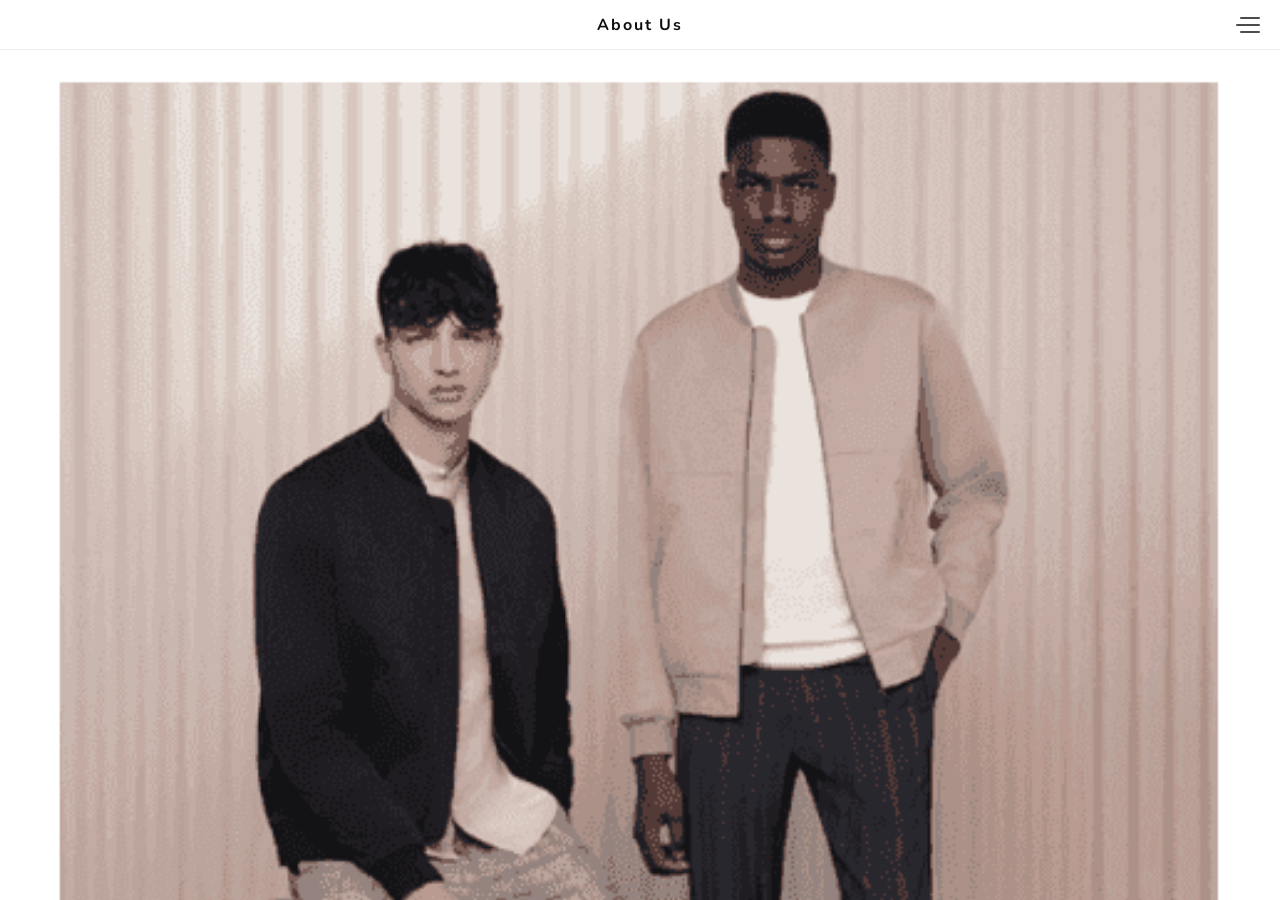
==== about.html @ 49ee3862 "main" ====
<!DOCTYPE html>
<html lang="zh">
<head>
<meta charset="UTF-8">
<meta name="viewport" content="width=device-width, initial-scale=1, user-scalable=0">
<title>ztwinten test web</title>
<!-- Google font file. If you want you can change. -->
<link href="https://fonts.googleapis.com/css?family=Nunito:400,600,700,900" rel="stylesheet">
<!-- Fontawesome font file css -->
<link rel="stylesheet" href="https://s2.pstatp.com/cdn/expire-1-M/font-awesome/4.7.0/css/font-awesome.min.css">
<!-- Template global css file. Requared all pages -->
<link rel="stylesheet" type="text/css" href="css/global.style.css">
</head>
<body>
<div class="wrapper">
  <div class="nav-menu">
    <nav class="menu"><!-- Template logo start -->
      <div class="nav-header"><a href="index.html"><img class="image-round" alt="" src="img/avatar.png"><span>john doe</span><span>johndoe@example.com</span></a></div>
      <!-- Template logo end --><!-- Menu navigation start -->
      <div class="nav-container">
        <ul class="main-menu">
          <li class=""><a href="index.html"><img src="img/icons/side/i1.png" alt="">Home</a></li>
          <li><a href="about.html"><img src="img/icons/side/i2.png" alt="">About Us</a></li>
          <li><a href="notifications.html"><img src="img/icons/side/i3.png" alt="">Notifications</a></li>
          <li><a href="#"><img src="img/icons/side/i4.png" alt="">Shop <span class="fa fa-angle-down"></span></a>
            <ul>
              <li><a href="product-list.html" data-loader="show">Product List</a></li>
              <li><a href="product-detail.html" data-loader="show">Product Detail</a></li>
              <li><a href="product-basket.html" data-loader="show">Basket</a></li>
            </ul>
          </li>
          <li><a href="javascript:void(0);"><img src="img/icons/side/i5.png" alt="">Login/Register <span class="fa fa-angle-down"></span></a>
            <ul>
              <li><a href="login.html" data-loader="show">Login</a></li>
              <li><a href="signup.html" data-loader="show">Register</a></li>
              <li><a href="forgot-password.html" data-loader="show">Forgot Password</a></li>
            </ul>
          </li>
          <li><a href="#"><img src="img/icons/side/i6.png" alt="">Blog <span class="fa fa-angle-down"></span></a>
            <ul>
              <li><a href="post-list-1.html" data-loader="show">List 1</a></li>
              <li><a href="post-list-2.html" data-loader="show">List 2</a></li>
              <li><a href="post-detail.html" data-loader="show">Detail</a></li>
              <li><a href="post-author.html" data-loader="show">Author</a></li>
            </ul>
          </li>
          <li><a href="javascript:void(0);"><img src="img/icons/side/i7.png" alt="">Wizards <span class="fa fa-angle-down"></span></a>
            <ul>
              <li><a href="wizard-default.html" data-loader="show">Wizard Default</a></li>
              <li><a href="wizard-fullscreen.html" data-loader="show">Wizard Fullscreen</a></li>
            </ul>
          </li>
          <li><a href="forms.html" data-loader="show"><img src="img/icons/side/i8.png" alt="">Form Elements</a></li>
          <li><a href="#"><img src="img/icons/side/i9.png" alt="">Components <span class="fa fa-angle-down"></span></a>
            <ul>
              <li><a href="tab-bottom.html" data-loader="show">Tab(Bottom)</a></li>
              <li><a href="tab-top.html" data-loader="show">Tab(Top)</a></li>
              <li><a href="accordion.html" data-loader="show">Accordion</a></li>
              <li><a href="popup.html" data-loader="show">Popup Modal</a></li>
              <li><a href="checkbox-list.html" data-loader="show">Check List</a></li>
              <li><a href="link-list.html" data-loader="show">Link List</a></li>
              <li><a href="link-list-two-column.html" data-loader="show">Two Column Links</a></li>
            </ul>
          </li>
          <li><a href="#"><img src="img/icons/side/i10.png" alt="">Pages <span class="fa fa-angle-down"></span></a>
            <ul>
              <li><a href="profile.html" data-loader="show">User Profile</a></li>
              <li><a href="search-popup.html" data-loader="show">Search Popup</a></li>
              <li><a href="search-result.html" data-loader="show">Search Results</a></li>
              <li><a href="contact.html" data-loader="show">Contact</a></li>
              <li><a href="blank.html" data-loader="show">Blank Page</a></li>
            </ul>
          </li>
        </ul>
      </div>
      <!-- Menu navigation end --></nav>
  </div>
  <div class="wrapper-inline"><!-- Header area start -->
    <header><!-- extra class no-background --><a class="go-back-link" href="javascript:history.back();"><i class="fa fa-arrow-left"></i></a>
      <h1 class="page-title">About Us</h1>
      <div class="navi-menu-button"><em></em><em></em><em></em></div>
    </header>
    <!-- Header area end --><!-- Page content start -->
    <main>
      <section class="container">
        <div class="about-img text-center"><img src="img/assets/about.png" width="250" alt=""></div>
        <div class="panel text-center">
          <h3 class="title mb-15">Our Creative Story!</h3>
          Lorem Ipsum is simply dummy text of the printing and typesetting industry. Lorem Ipsum has been the industry's standard dummy text ever since the 1500s,when an unknown printer took a galley of type and scrambled it to make a type specimen book Lorem Ipsum has been . </div>
      </section>
      <section class="container">
        <div class="section-head text-center">
          <h4 class="title-main">Why Choose Us?</h4>
        </div>
        <div class="product-two-column">
          <div class="symptoms-item mb-15 mr-2 text-center"><img src="img/icons/f1.png" alt="" width="50" class="mt-15">
            <h4>free delivery</h4>
            <p>simply dummy text of the printing text</p>
          </div>
          <div class="symptoms-item mb-15 ml-2 text-center"><img src="img/icons/f2.png" alt="" width="50" class="mt-15">
            <h4>Money Guarantee</h4>
            <p>simply dummy text of the printing text</p>
          </div>
          <div class="symptoms-item mb-15 mr-2 text-center"><img src="img/icons/f3.png" alt="" width="50" class="mt-15">
            <h4>payment method</h4>
            <p>simply dummy text of the printing text</p>
          </div>
          <div class="symptoms-item mb-15 ml-2 text-center"><img src="img/icons/f4.png" alt="" width="50" class="mt-15">
            <h4>support 24/7 </h4>
            <p>simply dummy text of the printing text</p>
          </div>
        </div>
      </section>
      <footer>
        <div class="container">
          <ul>
            <li><a href="#"><i class="fa fa-facebook"></i></a></li>
            <li><a href="#"><i class="fa fa-twitter"></i></a></li>
            <li><a href="#"><i class="fa fa-google"></i></a></li>
            <li><a href="#"><i class="fa fa-instagram"></i></a></li>
          </ul>
          <p>Copyright &copy; 2021.Company name All rights reserved.<a target="_blank" href="https://sc.chinaz.com/moban/">&#x7F51;&#x9875;&#x6A21;&#x677F;</a></p>
        </div>
      </footer>
    </main>
    <!-- Page content end --></div>
</div>
<!--Page loader DOM Elements. Requared all pages-->
<div class="sweet-loader">
  <div class="box">
    <div class="circle1"></div>
    <div class="circle2"></div>
    <div class="circle3"></div>
  </div>
</div>
<!-- JQuery library file. requared all pages --> 
<script src="js/jquery.min.js"></script> 
<!-- Template global script file. requared all pages --> 
<script src="js/global.script.js"></script>
</body>
</html>
---- css/global.style.css ----
::-webkit-scrollbar-thumb{border-radius:10px;background-color:#ccc}::-webkit-scrollbar{width:12px;background-color:#F5F5F5}a{color:#13287e;text-decoration:none;font-weight:700;outline:0}a:hover{text-decoration:none!important}body *{box-sizing:border-box}input,button,select,textarea,label{font-family:Nunito;font-size:14px;color:#929292;line-height:1.4;font-weight:600}::-webkit-input-placeholder{color:#929292}::-moz-placeholder{color:#929292}:-ms-input-placeholder{color:#929292}:-moz-placeholder{color:#929292}body{margin:0;padding:0;background-color:#FFF;font-family:Nunito,sans-serif;font-size:14px;color:#0e0e0e;line-height:1.4;font-weight:400;box-sizing:border-box;-webkit-font-smoothing:antialiased}img{width:100%}.wrapper{position:fixed;left:0;top:0;bottom:0;right:0;background-position:center center;background-size:cover;background-repeat:no-repeat}.nav-menu{position:absolute;left:0;right:0;top:0;bottom:0;z-index:999;background-color:rgba(0,0,0,0.3);display:none}nav.menu.opened{left:0}nav.menu{position:absolute;left:-70%;top:0;bottom:0;width:70%;background-color:#fff;-webkit-transition:left 200ms cubic-bezier(0.000,0.655,0.000,1);-webkit-transition:left 200ms cubic-bezier(0.025,0.685,0.000,0.990);-moz-transition:left 200ms cubic-bezier(0.025,0.685,0.000,0.990);-o-transition:left 200ms cubic-bezier(0.025,0.685,0.000,0.990);transition:left 200ms cubic-bezier(0.025,0.685,0.000,0.990)}.image-round{border-radius:60px;width:100px;height:100px;border:3px solid #fff}nav.menu .nav-header span{display:block;color:#13287e;font-weight:normal}nav.menu .nav-header a{color:#2eb18d}nav.menu .nav-header{height:170px;text-align:center;padding:10px 0;background:url("../img/avatar-bg.jpg") no-repeat right top}nav .nav-container{position:absolute;left:0;right:0;bottom:0;top:170px;overflow:auto}nav.menu ul{list-style:none;padding:0;margin:0}nav.menu ul li{display:block;width:100%}nav.menu ul.main-menu>li.active{background-color:#f5f5f5}nav.menu ul.main-menu>li.active>ul{display:block}nav.menu ul.main-menu>li ul li.active{background-color:rgba(0,0,0,0.2)}nav.menu ul.main-menu>li>a{display:block;color:#4c4b4b;padding:12px 12px;font-weight:normal}nav.menu ul.main-menu>li.active i{color:#2eb18d!important}nav.menu ul.main-menu>li>a>i{display:inline-block;width:30px;font-size:18px;color:#777}nav.menu ul.main-menu>li>a>img{width:20px;margin-right:10px;display:inline-block;position:relative;top:5px}nav.menu ul.main-menu>li>a>span{display:inline-block;float:right;opacity:.5}nav.menu ul.main-menu>li ul{display:none}nav.menu ul.main-menu>li li a{display:block;color:#4c4b4b;padding:8px 20px 8px 48px;font-weight:400}.wrapper-inline{position:absolute;width:100%;bottom:0;top:0;background-color:#fff;overflow:auto}.wrapper.with-bg-image .wrapper-inline{background-color:rgba(255,255,255,0.9)}.banner-div{background:url(../img/banner.png) center no-repeat;background-size:cover;margin-top:70px;border-radius:15px}.banner-content{max-width:60%;padding:25px 15px}.banner-head{margin-top:0;font-size:16px;font-weight:700;color:#13287e}.c-btn{padding:8px 15px;background:#ff7854;color:#fff;text-align:center;display:inline-block;border-radius:5px}.section-head{display:flex;align-items:center;margin-top:30px;margin-bottom:15px}.section-head .title-main{margin:0;font-size:16px;color:#13287e;flex:8}.section-head .c-btn{flex:1}.col-3{width:31%;float:left}.col-3.center-item{margin:0 3%}.purpule-bg{background:#544df3}.blue-bg{background:#195bd5}.pink-bg{background:#ff505d!important}.orange-bg{background:#ffad3d}.creamy-bg{background:#fef5f3!important}.provide-item{padding:20px 10px;border-radius:10px}.col-2{width:48%;float:left}.has-border{border:2px solid #2eb18d!important}.provide-item img{max-width:45px;margin-bottom:10px}.rating-stars{padding-left:10px;font-size:12px}.rating-stars.v2{padding-left:0;padding-bottom:5px}.rating-stars .star{color:#ffaf00}.item-price{font-size:14px;color:#ff5c00;overflow:hidden;font-weight:600;display:inline-block;vertical-align:top}.provide-item h4{margin-bottom:0;margin-top:0}.covid-img{max-width:140px;margin-bottom:15px}.ref-card.c1{background:url(../img/ref1.png) center center no-repeat}.ref-card{padding:20px 15px;border-radius:10px;margin-bottom:10px;background-size:cover!important}.b-val{margin:0 0 5px;color:#fff;line-height:1;font-size:18px;font-weight:700}.g-text{color:#ede6e6!important}.ref-card .badge{background-color:rgba(255,255,255,0.2);padding:10px 15px}.text-center{text-align:center}.mt-30{margin-top:30px!important}.mb-15{margin-bottom:15px!important}.mb-10{margin-bottom:10px!important}.mt-0{margin-top:0!important}.mb-0{margin-bottom:0!important}.mr-2{margin-right:2%}.ml-2{margin-left:2%}.w-text{color:#fff!important}.symptoms-item{display:block;width:48%;padding:15px 10px;background:#fff;float:left;border:1px solid #ddd;border-radius:5px}.symptoms-item img{max-width:50px}.symptoms-item h4{margin:0;margin-top:10px}.symptoms-item p{margin-bottom:0;margin-top:5px}.fixed-bottom{position:fixed;bottom:0;width:100%}.notification-list{margin:70px 10px 30px;background:#fff;border:1px solid #eee;box-shadow:rgba(0,0,0,0.02) 0 0 9px 1px}.notification-list li{padding:7px 10px 10px;border-bottom:1px solid #eee;margin:6px 0}.coin-name{margin:0;font-weight:600}.notification-list li a{font-weight:600}.sky-bg{background:#e7eaf5}.list-unstyled{padding-left:0;list-style:none}.align-items-center{align-items:center!important}.justify-content-between{justify-content:space-between!important}.d-flex{display:flex!important}.ml-10{margin-left:10px}.notification-list .notice-icon{border-radius:50%;height:30px;width:30px;font-size:14px;line-height:31px;display:inline-block;text-align:center}.notification-list li:last-child{padding:10px;background:#00;margin:-6px 0 0;border-bottom:2px solid #00}.notification-list .notice-icon i{color:#fff}.away{background-color:#ffc107}.busy{background-color:#f05050}.available{background-color:#4caf50}header{position:fixed;z-index:998;top:0;left:0;right:0;background-color:#FFF;height:50px;border-bottom:solid 1px #EEE;padding:10px}header.no-background{background-color:transparent;border-bottom:0;color:#FFF;-webkit-transition:background-color .3s ease-in-out;-moz-transition:background-color .3s ease-in-out;-o-transition:background-color .3s ease-in-out;transition:background-color .3s ease-in-out}header.no-background a{color:#FFF}header.no-background .navi-menu-button em{background:#FFF}header.set-bg{background-color:#FFF;border-bottom:solid 1px #EEE;color:#464646;-webkit-box-shadow:0 1px 2px 0 rgba(0,0,0,0.1);-moz-box-shadow:0 1px 2px 0 rgba(0,0,0,0.1);box-shadow:0 1px 2px 0 rgba(0,0,0,0.1)}header.set-bg a{color:#464646}header.set-bg .navi-menu-button em{background:#464646}header .go-back-link{width:30px;height:30px;display:inline-block;line-height:30px;text-align:center;float:left;margin-left:-10px}header .page-title{font-size:16px;position:absolute;left:50px;right:50px;top:10px;margin:0;padding:0;height:30px;line-height:30px;text-align:center;letter-spacing:2px;overflow:hidden;text-overflow:ellipsis;-o-text-overflow:ellipsis;-ms-text-overflow:ellipsis;white-space:nowrap}header.with-search-icon .page-title{left:80px;right:50px}.navi-menu-button{width:30px;height:30px;float:right;position:relative;cursor:pointer}.navi-menu-button em{width:24px;height:2px;background-color:#4c4c4c;display:block;position:absolute;border-radius:30px;right:0;-webkit-transition:all 200ms cubic-bezier(0.250,0.250,0.750,0.750);-moz-transition:all 200ms cubic-bezier(0.250,0.250,0.750,0.750);-o-transition:all 200ms cubic-bezier(0.250,0.250,0.750,0.750);transition:all 200ms cubic-bezier(0.250,0.250,0.750,0.750)}.navi-menu-button em:nth-child(1){top:7px;width:20px}.navi-menu-button em:nth-child(2){top:14px}.navi-menu-button em:nth-child(3){top:21px;width:20px}.navi-menu-button.focused em:nth-child(1){-ms-transform:rotate(-45deg);-webkit-transform:rotate(-45deg);transform:rotate(-45deg);top:14px}.navi-menu-button.focused em:nth-child(2){width:0}.navi-menu-button.focused em:nth-child(3){-ms-transform:rotate(45deg);-webkit-transform:rotate(45deg);transform:rotate(45deg);top:14px}main{margin-top:60px}main.no-margin{margin-top:0}main.fix-top-menu{margin-top:50px}main.no-margin .container{padding:0}main.no-header .TurboWrapper{top:0}section.container{padding:0 10px}div.container{padding:0 10px}.form-row{display:block;width:100%;padding:5px 0;position:relative}.form-row.no-padding{padding:0}.form-row-group{border-radius:3px;background-color:#FFF;border:solid 1px #f2f2f2;-webkit-box-shadow:0 0 1px 0 rgba(0,0,0,0.2);-moz-box-shadow:0 0 1px 0 rgba(0,0,0,0.2);box-shadow:0 0 1px 0 rgba(0,0,0,0.2)}.form-row-group .form-row{padding:0 10px}.form-row-group.with-icons .form-row i{position:absolute;line-height:40px;width:24px;color:#ff7854}.form-row-group.with-icons .form-row .form-element{padding-left:24px}.form-element{display:block;width:100%;border:0;border-bottom:solid 1px #EEE;height:40px;outline:0;line-height:40px;background-color:#FFF}select.form-element{-webkit-appearance:none;background-color:white;background-image:url(../img/up-down.svg);background-position:right center;background-repeat:no-repeat;padding-right:1.5em;border-color:transparent;border-bottom:solid 1px #EEE}.error{color:#cc0c35}.error .form-element{border-color:#cc0c35!important;color:#cc0c35}textarea.form-element{resize:none;line-height:1.4;padding:10px 0;min-height:80px}select.form-element{padding:0;margin-left:-4px}.form-element:focus{border-color:#2eb18d}.button{padding:10px 20px;background-color:#FFF;border:0;border-radius:3px;text-align:center;font-weight:600;outline:0;-webkit-box-shadow:0 0 3px 0 rgba(0,0,0,0.2);-moz-box-shadow:0 0 3px 0 rgba(0,0,0,0.2);box-shadow:0 0 3px 0 rgba(0,0,0,0.2);cursor:pointer}.button.circle{border-radius:5px}.button.block{display:block;width:100%}.button:hover,.button:active,.button:focus{background-color:#f9f9f9}.button.darkblue{background-color:#2C6EBC;color:#FFF;border-color:transparent;-webkit-box-shadow:none;-moz-box-shadow:none;box-shadow:none}.button.orange{background-color:#ff7854;color:#FFF;border-color:transparent;-webkit-box-shadow:none;-moz-box-shadow:none;box-shadow:none}.button.blue{background-color:#3e7ab7;color:#FFF;border-color:transparent;-webkit-box-shadow:none;-moz-box-shadow:none;box-shadow:none}.button.yellow{background-color:#ebad4d;color:#FFF;border-color:transparent;-webkit-box-shadow:none;-moz-box-shadow:none;box-shadow:none}.button.red{background-color:#d3514b;color:#FFF;border-color:transparent;-webkit-box-shadow:none;-moz-box-shadow:none;box-shadow:none}.button.green{background-color:#65b95f;color:#FFF;border-color:transparent;-webkit-box-shadow:none;-moz-box-shadow:none;box-shadow:none}.sweet-check{height:30px;width:60px;cursor:pointer;border-radius:30px;border:solid 1px #eee;display:inline-block;position:relative;background-color:#FFF;-webkit-box-shadow:1px 1px 3px 0 rgba(0,0,0,0.1);-moz-box-shadow:1px 1px 3px 0 rgba(0,0,0,0.1);box-shadow:1px 1px 3px 0 rgba(0,0,0,0.1);-webkit-transition:background-color 200ms cubic-bezier(0.250,0.250,0.750,0.750);-moz-transition:background-color 200ms cubic-bezier(0.250,0.250,0.750,0.750);-o-transition:background-color 200ms cubic-bezier(0.250,0.250,0.750,0.750);transition:background-color 200ms cubic-bezier(0.250,0.250,0.750,0.750)}.sweet-check input{opacity:0;position:absolute}.sweet-check .outline{width:27px;height:27px;border-radius:50%;display:block;-webkit-box-shadow:1px 1px 3px 0 rgba(0,0,0,0.2);-moz-box-shadow:1px 1px 3px 0 rgba(0,0,0,0.2);box-shadow:1px 1px 3px 0 rgba(0,0,0,0.2);background-color:#FFF;position:absolute;left:0;-webkit-transition:left 200ms cubic-bezier(0.250,0.250,0.750,0.750);-moz-transition:left 200ms cubic-bezier(0.250,0.250,0.750,0.750);-o-transition:left 200ms cubic-bezier(0.250,0.250,0.750,0.750);transition:left 200ms cubic-bezier(0.250,0.250,0.750,0.750)}.sweet-check.checked{background-color:#60B2FE;border-color:#60B2FE}.sweet-check.checked .outline{left:30px}.expandable-item{background-color:#fff;border-radius:3px;margin-bottom:1px}.expandable-header{background-color:#FFF;padding:15px;position:relative;-webkit-box-shadow:1px 1px 3px 0 rgba(0,0,0,0.1);-moz-box-shadow:1px 1px 3px 0 rgba(0,0,0,0.1);box-shadow:1px 1px 3px 0 rgba(0,0,0,0.1);border-radius:3px;cursor:pointer}.expandable-header .list-icon{font-size:18px;display:inline-block;width:24px}.expandable-header .product-icon{max-width:50px;position:absolute;top:0;left:0}.expandable-header .product-icon img{max-width:50px}.expandable-header .list-title{font-size:16px;line-height:18px;padding-left:70px;margin:0;padding:0;display:inline-block}.expandable-header .list-item-extra{position:absolute;right:40px;top:17px;font-size:12px}.expandable-header .list-arrow{position:absolute;right:15px;top:15px;font-size:20px}.expandable-content{border:solid 1px transparent;border-top:0;border-bottom-right-radius:3px;border-bottom-left-radius:3px;overflow:hidden;max-height:0;-webkit-transition:max-height .2s linear;-moz-transition:max-height .2s linear;-o-transition:max-height .2s linear;transition:max-height .2s linear}.expandable-content .padding-content{padding:15px}.expandable-item.active .expandable-content{border-color:#EEE;max-height:200px}.expandable-item.active .list-arrow:before{content:"\f106"}.wizard{position:absolute;left:0;right:0;top:0;bottom:0}.wizard .wizard-item{position:relative}.wizard .wizard-content{position:absolute;left:20px;top:20px;right:20px;bottom:60px;overflow:hidden;text-align:center}.wizard .wizard-content img{max-width:250px}.wizard-page .TurboWrapper{position:absolute;top:50px;right:0;bottom:0;left:0}.wizard-page .slider-navigation{position:absolute;z-index:99;bottom:10px;left:20px;right:20px}.wizard-skip-link{position:absolute;z-index:99;bottom:10px;right:20px;height:33px;line-height:33px;font-weight:400;cursor:pointer;font-size:14px}.wizard-skip-link:hover{color:#069}.dotClass{background-color:#DDD;margin:5px 3px;width:20px;height:6px}.tab-item .fix-width .menu-item{display:block;float:left;text-align:center}.tab-item .tab-content .content-item{display:none}.tab-item .tab-content .active{display:block}.tab-item .tab-menu{background-color:#FFF;overflow:hidden;-webkit-box-shadow:1px 1px 3px 0 rgba(0,0,0,0.1);-moz-box-shadow:1px 1px 3px 0 rgba(0,0,0,0.1);box-shadow:1px 1px 3px 0 rgba(0,0,0,0.1);z-index:99}.tab-item .menu-item{line-height:40px}.tab-item .menu-item.active{border-bottom:solid 2px #2eb18d;color:#2eb18d}.tab-item .tab-content{padding:10px}.tab-item.fixed-bottom .tab-menu{position:fixed;bottom:0;left:0;right:0;-webkit-box-shadow:0 -1px 3px 0 rgba(0,0,0,0.2);-moz-box-shadow:0 -1px 3px 0 rgba(0,0,0,0.2);box-shadow:0 -1px 3px 0 rgba(0,0,0,0.2)}.tab-item.fixed-bottom .menu-item.active{border-bottom:0;border-top:solid 2px #2eb18d;background-color:rgba(0,0,0,0.05)}.tab-item.fixed-bottom .tab-menu.only-icons .menu-item{font-size:18px}.tab-item.fixed-bottom .tab-content{padding-bottom:50px}.popup-overlay{position:fixed;z-index:900;left:0;right:0;top:0;bottom:0;background-color:rgba(0,0,0,0.4);overflow:auto;padding:20px;display:none;cursor:pointer}.popup-overlay.no-overlay{background-color:transparent}.popup-overlay .popup-container{overflow:hidden;background-color:#FFF;border-radius:5px;-webkit-box-shadow:0 0 10px 0 rgba(0,0,0,0.2);-moz-box-shadow:0 0 10px 0 rgba(0,0,0,0.2);box-shadow:0 0 10px 0 rgba(0,0,0,0.2)}.popup-overlay .popup-header{border-bottom:solid 1px #EEE;background-color:#f4f4f4;padding:10px;position:relative}.popup-overlay .popup-title{margin:0;padding:0;padding-right:40px}.popup-overlay .popup-close{display:block;width:24px;height:24px;position:absolute;right:10px;top:10px;text-align:center;line-height:24px;cursor:pointer}.popup-overlay .popup-content{padding:10px;min-height:50px}.popup-overlay .popup-footer{border-top:solid 1px #EEE;padding:10px;text-align:right}.list-box{width:100%}.list-box .list-item{padding:15px;background-color:#FFF;display:block;-webkit-box-shadow:0 0 3px 0 rgba(0,0,0,0.2);-moz-box-shadow:0 0 3px 0 rgba(0,0,0,0.2);box-shadow:0 0 3px 0 rgba(0,0,0,0.2);overflow:hidden}.list-box .list-item .sweet-check{float:right}.list-box a.list-item:hover,.list-box a.list-item:focus{background-color:#f5f6f8!important}.list-box a.list-item:hover i,.list-box a.list-item:focus i{color:#585858!important}.list-box .list-item i{font-size:20px;display:inline-block;line-height:28px;color:#797979;float:left;width:36px}.list-box .list-item .list-item-title{font-weight:700;display:inline-block;line-height:28px;float:left;font-size:16px}.list-box .list-item .seperate{display:inline-block;float:left;width:1px;height:30px;background-color:#EEE;margin-right:10px}.list-box.half-box{width:50%;float:left}.list-box.half-box .list-item{padding:20px;text-align:center;margin-bottom:10px}.list-box.half-box:nth-child(odd) .list-item{margin-right:5px}.list-box.half-box:nth-child(even) .list-item{margin-left:5px}.list-box.half-box .list-item i{font-size:36px;float:none}.list-box.half-box .list-item .list-item-title{display:block;width:100%;font-weight:700;font-size:14px}.search-button{width:30px;height:30px;text-align:center;line-height:30px;cursor:pointer;font-size:16px;display:inline-block;float:left}.clear{clear:both}.search-form{position:fixed;left:0;right:0;top:0;bottom:0;z-index:1000;background-color:rgba(255,255,255,0.9);overflow:auto;display:none}.search-form .search-input{margin:70px 20px 40px 20px;position:relative}.search-form .form-element{border:solid 1px #EEE;padding:0 10px;border-radius:3px;-webkit-box-shadow:1px 1px 3px 0 rgba(0,0,0,0.1);-moz-box-shadow:1px 1px 3px 0 rgba(0,0,0,0.1);box-shadow:1px 1px 3px 0 rgba(0,0,0,0.1);border-bottom-width:2px}.search-form .form-element:focus{border-bottom-color:#ff7854}.search-form .search-input-btn{position:absolute;width:37px;height:37px;right:1px;top:1px;background-color:#FFF;border:0;line-height:37px;text-align:center}.search-form .search-input-btn:hover,.search-form .search-input-btn:focus{color:#ff7854}.search-form .recent-search,.search-form .popular-search{padding:0 20px;margin-bottom:20px}.search-form .search-tag{display:inline-block;padding:4px 12px;background-color:#FFF;border:solid 1px #DDD;font-weight:400;border-radius:15px;margin:0 5px 5px 0}.search-form .search-tag:hover,.search-form .search-tag:focus{border-color:#2eb18d;color:#2eb18d}.search-form .search-group-title{margin:0;padding:0;margin-bottom:6px}.search-form .close-search-form{position:absolute;right:20px;top:20px;display:block;width:30px;height:30px;text-align:center;line-height:30px;border:solid 1px #ccc;border-radius:3px;cursor:pointer}.search-form .close-search-form:focus,.search-form .close-search-form:hover{background-color:#ff7854;color:#FFF}.search-result-header{background-color:#FFF;margin:-10px -10px 10px -10px;-webkit-box-shadow:1px 1px 3px 0 rgba(0,0,0,0.1);-moz-box-shadow:1px 1px 3px 0 rgba(0,0,0,0.1);box-shadow:1px 1px 3px 0 rgba(0,0,0,0.1);position:relative}.search-result-header.fix-searchbar{position:fixed;top:60px;left:0;right:0;padding:0 10px;z-index:100}.search-result-header.fix-searchbar+.search-result-container{padding-top:30px}.search-result-header .form-element{padding:0 10px}.search-result-header.fix-searchbar .search-result-btn{right:10px}.search-result-header .search-result-btn{position:absolute;right:0;top:0;height:38px;width:38px;border:0;background-color:#FFF;overflow:hidden;outline:0;cursor:pointer}.search-result-header .search-result-btn:focus,.search-result-header .search-result-btn:hover{color:#2eb18d}.form-divider{display:block;width:100%;clear:both;height:10px;margin:10px 0}.form-mini-divider{display:block;width:100%;clear:both;height:1px;margin:5px 0}.form-label-divider{display:block;width:100%;clear:both;height:1px;background-color:#DDD;text-align:center;opacity:.5}.form-label-divider span{position:relative;top:-8px;font-weight:700;display:inline-block;background-color:#F5F6F8;padding:0 10px}.post-item{width:100%;border-radius:3px;background-color:#FFF;min-height:100px;-webkit-box-shadow:1px 1px 3px 0 rgba(0,0,0,0.1);-moz-box-shadow:1px 1px 3px 0 rgba(0,0,0,0.1);box-shadow:1px 1px 3px 0 rgba(0,0,0,0.1)}.post-item .post-asset{border-top-left-radius:3px;border-top-right-radius:3px;overflow:hidden}.post-item .post-asset.image img{display:block;width:100%}.post-item .post-asset.video{position:relative;padding-bottom:56.25%;padding-top:25px;height:0}.post-item .post-asset.video iframe{position:absolute;top:0;left:0;width:100%;height:100%}.post-item .post-header{padding:15px;border-bottom:solid 1px #EEE}.post-item .post-title{font-size:18px;padding:0;margin:0;margin-bottom:4px;color:#333}.post-item .post-title a{font-size:18px;color:#4c4c4c;line-height:18px}.post-item .post-header span{font-size:12px;margin-right:10px;opacity:.6}.post-item .post-footer{padding:10px 15px}.post-item .post-author{display:inline-block}.post-item .author-img{width:44px;height:44px;display:block;float:left;overflow:hidden;border-radius:50%;padding:3px;background:#FFF;border:solid 1px #2eb18d;margin-right:10px}.post-item .author-img img{width:36px;height:36px;border-radius:50%}.post-item .author-name{font-size:12px;font-weight:400;white-space:nowrap}.post-item .author-name b{white-space:nowrap;display:block;font-size:14px}.post-item .post-extra{display:inline-block;float:right}.post-item .post-extra div{display:inline-block;height:40px;width:40px;text-align:center;font-size:24px;cursor:pointer}.post-item .post-share{position:relative;line-height:40px}.post-item .post-share>i{cursor:pointer;display:block;width:40px;height:40px;line-height:40px}.post-item .post-share .social-links{position:absolute;z-index:10;top:0;width:auto;display:inline-block;white-space:nowrap;left:-130px;width:130px;border:solid 1px #EEE;border-radius:5px;background:#FFF;display:none;-webkit-box-shadow:1px 1px 3px 0 rgba(0,0,0,0.1);-moz-box-shadow:1px 1px 3px 0 rgba(0,0,0,0.1);box-shadow:1px 1px 3px 0 rgba(0,0,0,0.1)}.post-item .post-share .social-links a{font-size:18px;display:block;width:40px;height:40px;text-align:center;line-height:40px;position:relative;float:left}.post-item .post-share .social-links a.share-facebook{color:#2C6EBC}.post-item .post-share .social-links a.share-twitter{color:#1DA1F2}.post-item .post-share .social-links a.share-google-plus{color:#D24C41}.post-detail{background:#FFF;padding:10px;border-top:solid 1px #EEE}.post-detail p{margin:0;margin-bottom:10px}.post-detail h1,.post-detail h2,.post-detail h3,.post-detail h4,.post-detail h5 .post-detail h6{font-weight:900}.post-comments{margin-top:10px}.post-comments ul{padding:0;list-style:none;margin:0;padding:0}.post-comments ul li{display:block;width:100%}.post-comments>ul>li li{padding-left:20px}.post-comments ul li .comment-container{background-color:#FFF;padding:10px;margin:10px}.post-comments.no-padding{margin-top:0}.post-comments.no-padding ul li .comment-container{margin:0;margin-bottom:10px}.post-comments .comment-header{position:relative;border-bottom:solid 1px #EEE;overflow:hidden;padding-bottom:10px}.post-comments .user-image{display:block;width:38px;height:38px;border:solid 1px #2eb18d;border-radius:50%;float:left;padding:2px;margin-right:10px}.post-comments .user-image img{width:32px;height:32px;border-radius:50%}.post-comments .user-name{display:inline-block;float:left;line-height:38px;font-weight:700}.post-comments .comment-date{display:inline-block;position:absolute;right:10px;top:10px;font-size:12px;opacity:.6}.post-comments .comment-content{padding-top:10px;opacity:.7}.post-comments .comment-post-link{border-bottom:solid 1px #EEE;margin-bottom:10px;padding-bottom:10px}.post-comments .comment-post-link a{color:#2eb18d;font-weight:700}.news-list-item{-webkit-box-shadow:1px 1px 3px 0 rgba(0,0,0,0.1);-moz-box-shadow:1px 1px 3px 0 rgba(0,0,0,0.1);box-shadow:1px 1px 3px 0 rgba(0,0,0,0.1);background-color:#FFF;border:1px solid #eee;min-height:30px;border-radius:3px;position:relative}.news-list-item.v2{padding:10px;border-radius:10px}.news-list-item.no-image .list-content{padding-left:10px;height:auto}.news-list-item.no-image .list-title{height:auto}.news-list-item .list-image{width:100px;height:100px;position:absolute;border-top-left-radius:3px;border-bottom-left-radius:3px;overflow:hidden;float:left}.news-list-item .list-content{height:100px;position:relative;padding:10px 10px 10px 110px}.news-list-item .list-category{font-size:12px;display:inline-block;padding:3px 10px;color:#FFF;border-radius:10px;margin-bottom:6px}.news-list-item .list-title{margin:0;padding:0;font-size:14px;line-height:16px;margin-bottom:5px}.max-w-80{max-width:80%}.add-chart{position:absolute;top:50%;transform:translateY(-50%);right:20px;width:30px;height:30px;background:#ff7854;border-radius:50%;line-height:30px;text-align:center;color:#fff}.news-list-item.v2 .list-title{height:initial}.news-list-item .list-author,.news-list-item .list-time{font-size:12px;opacity:.6}.news-list-item.v2 .read-more{color:#2eb18d}.news-list-item.v2 .list-time{margin:5px 0}.news-list-item .list-author{font-weight:700}.profile-image{width:110px;height:110px;padding:5px;border-radius:50%;background-color:#FFF;display:inline-block;-webkit-box-shadow:0 0 5px 0 rgba(0,0,0,0.1);-moz-box-shadow:0 0 5px 0 rgba(0,0,0,0.1);box-shadow:0 0 5px 0 rgba(0,0,0,0.1);position:relative}.profile-image .avatar-img{border-radius:50%}.profile-image .update-btn{position:absolute;display:block;width:32px;height:32px;border-radius:50%;-webkit-box-shadow:0 0 3px 0 rgba(0,0,0,0.2);-moz-box-shadow:0 0 3px 0 rgba(0,0,0,0.2);box-shadow:0 0 3px 0 rgba(0,0,0,0.2);background-color:#fff;right:0;bottom:0;text-align:center;line-height:32px}.author-item .author-bg{width:100%;height:auto;background:url('../img/avatar-bg.jpg') right center;position:relative;background-size:cover;background-position-y:-50px}.author-item .author-bg-inline{width:100%;background-color:rgba(14,14,14,0.1);padding:60px 0 20px 0}.author-item .author-avatar{border-radius:50%;width:120px;height:120px;background-color:rgba(255,255,255,0.2);padding:10px;display:block;margin:0 auto}.author-item .author-avatar img{border-radius:50%;width:100%;height:100%}.author-item .author-name{display:block;text-align:center;color:#FFF;font-size:18px;font-weight:900;margin:0;padding:0;margin-top:20px}.author-item .author-desc{display:block;text-align:center;color:#333;margin:0;font-size:14px}.author-item .author-number{overflow:hidden;color:rgba(255,255,255,0.6);text-align:center;margin-top:40px}.author-item .author-number>div{width:33%;float:left}.author-item .author-number>div>span{display:block;font-size:18px;font-weight:400;color:#FFF}.album-item{background-color:#FFF;-webkit-box-shadow:1px 1px 3px 0 rgba(0,0,0,0.1);-moz-box-shadow:1px 1px 3px 0 rgba(0,0,0,0.1);box-shadow:1px 1px 3px 0 rgba(0,0,0,0.1);border-radius:3px;margin-bottom:10px;display:block}.album-item:focus,.album-item:hover{color:#35d9ac}.album-item:focus .album-image:before,.album-item:hover .album-image:before{content:'';position:absolute;left:0;right:0;top:0;bottom:0;background-color:rgba(0,0,0,0.4);z-index:9}.album-item .album-image{height:140px;width:100%;overflow:hidden;border-top-right-radius:3px;border-top-left-radius:3px;position:relative}.album-item .album-image img{position:absolute;top:-9999px;right:-9999px;bottom:-9999px;left:-9999px;margin:auto;min-width:100%;min-height:100%}.album-item .album-info{padding:10px;position:relative}.album-item .album-title{margin:0;padding:0}.album-item .image-count{font-size:12px;opacity:.6;float:right;position:absolute;right:10px;top:10px}.album-item.half-box .album-image{height:100px}.album-item.half-box{width:49%}.album-item.half-box:nth-child(odd){float:left}.album-item.half-box:nth-child(even){float:right}.album-item.half-box .image-count{position:relative;display:block;float:none;top:inherit;right:inherit}.gallery-item{display:block;position:relative;overflow:hidden;height:140px;border-radius:3px;cursor:pointer}.gallery-item.half-box{width:50%;float:left;margin-bottom:0}.gallery-item img{position:absolute;top:-9999px;right:-9999px;bottom:-9999px;left:-9999px;margin:auto;min-width:100%;min-height:100%}.gallery-item .image-name{position:absolute;width:100%;bottom:0;left:0;right:0;padding:10px;z-index:9;color:#FFF;background:rgba(135,135,135,0);background:-moz-linear-gradient(top,rgba(135,135,135,0) 0,rgba(51,51,51,1) 100%);background:-webkit-gradient(left top,left bottom,color-stop(0%,rgba(135,135,135,0)),color-stop(100%,rgba(51,51,51,1)));background:-webkit-linear-gradient(top,rgba(135,135,135,0) 0,rgba(51,51,51,1) 100%);background:-o-linear-gradient(top,rgba(135,135,135,0) 0,rgba(51,51,51,1) 100%);background:-ms-linear-gradient(top,rgba(135,135,135,0) 0,rgba(51,51,51,1) 100%);background:linear-gradient(to bottom,rgba(135,135,135,0) 0,rgba(51,51,51,1) 100%);filter:progid:DXImageTransform.Microsoft.gradient(startColorstr='#878787',endColorstr='#333333',GradientType=0)}.gallery-item .image-name b{position:absolute;display:block;bottom:10px;left:10px}.gallery-item .image-name i{position:absolute;font-size:18px;right:10px;bottom:10px}.gallery-item:hover .image-name,.gallery-item:focus .image-name{top:0;background:rgba(0,0,0,0.4)}.map_container{position:relative;left:0;right:0;top:-10px;width:100%;height:300px}.contact-info{background-color:#FFF;margin:0 10px 10px;padding:10px;-webkit-box-shadow:1px 1px 3px 0 rgba(0,0,0,0.1);-moz-box-shadow:1px 1px 3px 0 rgba(0,0,0,0.1);box-shadow:1px 1px 3px 0 rgba(0,0,0,0.1)}.contact-info .address-name{margin:6px 0;padding:0}.contact-info .contact-stars{opacity:.6}.contact-info .address{padding:0;margin:0}.contact-short-info{background-color:#FFF;padding:10px;margin:10px;-webkit-box-shadow:1px 1px 3px 0 rgba(0,0,0,0.1);-moz-box-shadow:1px 1px 3px 0 rgba(0,0,0,0.1);box-shadow:1px 1px 3px 0 rgba(0,0,0,0.1)}.contact-short-info .title{margin:0}.contact-address{background-color:#FFF;margin:10px;padding:10px;-webkit-box-shadow:1px 1px 3px 0 rgba(0,0,0,0.1);-moz-box-shadow:1px 1px 3px 0 rgba(0,0,0,0.1);box-shadow:1px 1px 3px 0 rgba(0,0,0,0.1)}.contact-address .contact-item{margin-bottom:6px}.contact-address .contact-item i{display:inline-block;width:20px}.product-two-column .product-item{display:block;width:50%;float:left}.product-two-column .product-item.v2{display:block;width:48%;background:#fff;float:left;border:1px solid #ddd}.product-item.v2>a{box-shadow:none}.product-item{display:block;width:100%;position:relative}.product-item>a{display:block;background-color:#FFF;-webkit-box-shadow:1px 1px 3px 0 rgba(0,0,0,0.1);-moz-box-shadow:1px 1px 3px 0 rgba(0,0,0,0.1);box-shadow:1px 1px 3px 0 rgba(0,0,0,0.1);margin-bottom:10px;border-radius:3px}.product-item .product-title{display:block;margin:0;padding:0;font-size:14px;padding:5px 10px;overflow:hidden;height:25px;text-overflow:ellipsis;-o-text-overflow:ellipsis;-ms-text-overflow:ellipsis;white-space:nowrap;color:#525252;font-weight:normal}.title-main{margin:10px 0;font-size:16px}.product-item .product-image{display:block;width:100%;border-top-left-radius:3px;border-top-right-radius:3px}.product-item .product-info{display:block;padding:0 10px 0 10px;font-weight:800;height:35px}.product-item .product-price{font-size:12px;line-height:30px}.product-item .add-to-chart{border:0;border-radius:3px;color:#FFF;font-size:12px;line-height:18px;float:right}.product-item .old-price{opacity:.7;margin-left:10px;text-decoration:line-through}.product-item .add-to-favorite{position:absolute;right:15px;top:10px;color:#2eb18d;font-size:20px;cursor:pointer}.product-viewer .view-item{padding:10px}.product-viewer .view-item img{display:block;margin:0 auto;max-width:100%;padding:10px;background-color:#FFF;-webkit-box-shadow:1px 1px 3px 0 rgba(0,0,0,0.1);-moz-box-shadow:1px 1px 3px 0 rgba(0,0,0,0.1);box-shadow:1px 1px 3px 0 rgba(0,0,0,0.1)}.product-view-title{text-align:center;margin:0}.product-view-price{margin:0;text-align:center}.product-view-price .old-price{opacity:.5;font-weight:400;text-decoration:line-through}.cart-btn{display:block;width:30px;height:30px;line-height:30px;text-align:center;background-color:#ececec;float:right;border:0;border-radius:25px;font-size:14px;margin-top:2px;color:#ff7854}.product-size{margin:10px auto;width:300px}.product-size li{list-style-type:none;float:left;margin:0 10px}.product-size li a{text-align:center;border-radius:50%;border:1px solid #2eb18d;float:left;width:50px;height:50px;line-height:50px;color:#2eb18d}.product-size li a:hover{border:1px solid #ccc}.product-size li.active a{background:#2eb18d;text-align:center;border-radius:50%;border:1px solid #2eb18d;float:left;width:50px;height:50px;line-height:50px;color:#fff!important}.panel{padding:10px;background-color:#FFF;-webkit-box-shadow:1px 1px 3px 0 rgba(0,0,0,0.1);-moz-box-shadow:1px 1px 3px 0 rgba(0,0,0,0.1);box-shadow:1px 1px 3px 0 rgba(0,0,0,0.1)}.panel .title{margin:0;padding:0}.bouble-link{position:fixed;z-index:777;display:block;width:46px;height:46px;border-radius:50%;bottom:30px;right:30px;line-height:46px;text-align:center;-webkit-box-shadow:2px 2px 15px 0 rgba(0,0,0,0.2);-moz-box-shadow:2px 2px 15px 0 rgba(0,0,0,0.2);box-shadow:2px 2px 15px 0 rgba(0,0,0,0.2);font-size:18px}.sweet-loader{position:fixed;left:0;right:0;top:0;bottom:0;z-index:1000000;background-color:rgba(255,255,255,0.9);display:none;opacity:0;-webkit-transition:opacity .3s ease-in-out;-moz-transition:opacity .3s ease-in-out;-o-transition:opacity .3s ease-in-out;transition:opacity .3s ease-in-out}.sweet-loader.show{display:block;opacity:1}.sweet-loader.show .box{width:70px;height:24px;text-align:center;position:absolute;top:50%;margin-top:-12px;left:50%;margin-left:-35px}.sweet-loader.show .box>div{width:18px;height:18px;background-color:#2eb18d;border-radius:100%;display:inline-block;-webkit-animation:sk-bouncedelay 1.4s infinite ease-in-out both;animation:sk-bouncedelay 1.4s infinite ease-in-out both}.sweet-loader.show .box .circle1{-webkit-animation-delay:-0.32s;animation-delay:-0.32s}.sweet-loader.show .box .circle2{-webkit-animation-delay:-0.16s;animation-delay:-0.16s}@-webkit-keyframes sk-bouncedelay{0%,80%,100%{-webkit-transform:scale(0)}40%{-webkit-transform:scale(1.0)}}@keyframes sk-bouncedelay{0%,80%,100%{-webkit-transform:scale(0);transform:scale(0)}40%{-webkit-transform:scale(1.0);transform:scale(1.0)}}@media screen and (min-width:480px){body{font-size:16px}header{padding:10px 20px}section.container{padding:0 20px}nav.menu{width:300px}.form-label-divider span{top:-10px}.post-detail{padding:20px}.search-result-header{margin:-10px -20px 20px -20px}.search-result-header .form-element{padding:0 20px}.search-result-header .search-result-btn{right:10px}h1 .button{font-size:16px}}.orange{background-color:#2eb18d}.red{background-color:#F34954}.purple{background-color:#7A5AAD}.turquoise{background-color:#30BFBB}.green{background-color:#27AE61}.blue{background-color:#2A80BB}.yellow{background-color:#CCA000}.white{background-color:#FFF;color:#464646}.txt-center{text-align:center}.txt-left{text-align:left}.txt-right{text-align:right}.txt-orange{color:#2eb18d}.txt-red{color:#F34954}.txt-purple{color:#7A5AAD}.txt-turquoise{color:#30BFBB}.txt-green{color:#ff7854}.txt-blue{color:#2A80BB}.txt-yellow{color:#CCA000}.txt-default{color:#464646}.txt-white{color:#FFF}.txt-bold{font-weight:bold;font-weight:700}.txt-extra-bold{font-weight:bold;font-weight:900}.txt-normal{font-weight:normal;font-weight:400}.txt-light{font-weight:lighter;font-weight:300}.animated-text{text-align:center;position:relative}.animated-text h1{margin:0;padding:0;position:relative}.animated-text .text1{font-size:24px;display:block}.animated-text .text2{font-size:14px}.animated-text .text3{display:block;font-size:14px}.animated-text .text4{display:block;font-size:36px}.animated-text .text5{display:block;font-size:36px}.animated-text .text6{display:block;font-size:36px}.animated-text .text7{font-size:14px;display:block;margin-top:20px}.block{display:block}.hide{display:none!important}.animated{display:block!important;opacity:1}.zero-opacity{opacity:0}h1 .button{font-size:14px}.carousel-caption{z-index:1}.carousel .item{height:400px;background-color:#555}.carousel img{position:absolute;top:0;left:0;min-height:218px;width:100%}.marketing{padding-left:15px;padding-right:15px}.marketing .col-lg-4{text-align:center;margin-bottom:20px}.marketing h2{font-weight:normal}.marketing .col-lg-4 p{margin-left:10px;margin-right:10px}.featurette-divider{margin:80px 0}.featurette{padding-top:120px;overflow:hidden}.featurette-image{margin-top:-120px}.featurette-image.pull-left{margin-right:40px}.featurette-image.pull-right{margin-left:40px}.featurette-heading{font-size:50px;font-weight:300;line-height:1;letter-spacing:-1px}@media(min-width:768px){.marketing{padding-left:0;padding-right:0}.navbar-wrapper{margin-top:20px;margin-bottom:-90px}.navbar-wrapper .navbar{border-radius:4px}.carousel-caption p{margin-bottom:20px;font-size:21px;line-height:1.4}}.margin{margin-top:49px}#content-body{flex:1;min-height:170px;padding-top:10px;padding-bottom:10px;flex-direction:column;background:#fff;border:1px solid #e6e6e6;margin:10px 0 10px 0}.round{border-radius:19px;background:#f7c558;background:-moz-linear-gradient(top,#f7c558 0,#e26f25 100%);background:-webkit-linear-gradient(top,#f7c558 0,#e26f25 100%);background:linear-gradient(to bottom,#f7c558 0,#e26f25 100%);filter:progid:DXImageTransform.Microsoft.gradient(startColorstr='#f7c558',endColorstr='#e26f25',GradientType=0);padding:15px}.app{background:#f76b71;background:-moz-linear-gradient(top,#f76b71 1%,#de2125 100%);background:-webkit-linear-gradient(top,#f76b71 1%,#de2125 100%);background:linear-gradient(to bottom,#f76b71 1%,#de2125 100%);filter:progid:DXImageTransform.Microsoft.gradient(startColorstr='#f76b71',endColorstr='#de2125',GradientType=0);border-radius:19px;padding:15px}.hot{background:#70b2fe;background:-moz-linear-gradient(top,#70b2fe 0,#3378f7 100%);background:-webkit-linear-gradient(top,#70b2fe 0,#3378f7 100%);background:linear-gradient(to bottom,#70b2fe 0,#3378f7 100%);filter:progid:DXImageTransform.Microsoft.gradient(startColorstr='#70b2fe',endColorstr='#3378f7',GradientType=0);border-radius:19px;padding:15px}.vip{background:#9f6dfe;background:-moz-linear-gradient(top,#9f6dfe 0,#6a1ff4 100%);background:-webkit-linear-gradient(top,#9f6dfe 0,#6a1ff4 100%);background:linear-gradient(to bottom,#9f6dfe 0,#6a1ff4 100%);filter:progid:DXImageTransform.Microsoft.gradient(startColorstr='#9f6dfe',endColorstr='#6a1ff4',GradientType=0);border-radius:19px;padding:15px}.brands{background:#7ff0f1;background:-moz-linear-gradient(top,#7ff0f1 0,#39b4fe 100%);background:-webkit-linear-gradient(top,#7ff0f1 0,#39b4fe 100%);background:linear-gradient(to bottom,#7ff0f1 0,#39b4fe 100%);filter:progid:DXImageTransform.Microsoft.gradient(startColorstr='#7ff0f1',endColorstr='#39b4fe',GradientType=0);border-radius:19px;padding:15px}.flash{background:#c5f493;background:-moz-linear-gradient(top,#c5f493 0,#97ea3b 100%);background:-webkit-linear-gradient(top,#c5f493 0,#97ea3b 100%);background:linear-gradient(to bottom,#c5f493 0,#97ea3b 100%);filter:progid:DXImageTransform.Microsoft.gradient(startColorstr='#c5f493',endColorstr='#97ea3b',GradientType=0);border-radius:19px;padding:15px}.content-row{display:flex;flex:1}.content-col{padding:7px;width:33.33%;text-align:center;padding-right:17px;font-size:14px;float:left;clear:both}.content-col:last-child{border-right:0}.content-row:last-child{border-bottom:0}.content-col>i{width:55px;font-size:25px;color:#fff;margin-bottom:10px}.content-col span{display:block}footer{padding:30px 0 8px;text-align:center;background-color:#fff}footer ul{padding:0;margin:0;border-bottom:1px solid #eee;padding-bottom:20px;margin-bottom:18px}footer ul li{display:inline-block;margin:2px 4px}footer ul li a i{background:#f7f7f7;width:35px;height:35px;line-height:35px!important;border-radius:50%}
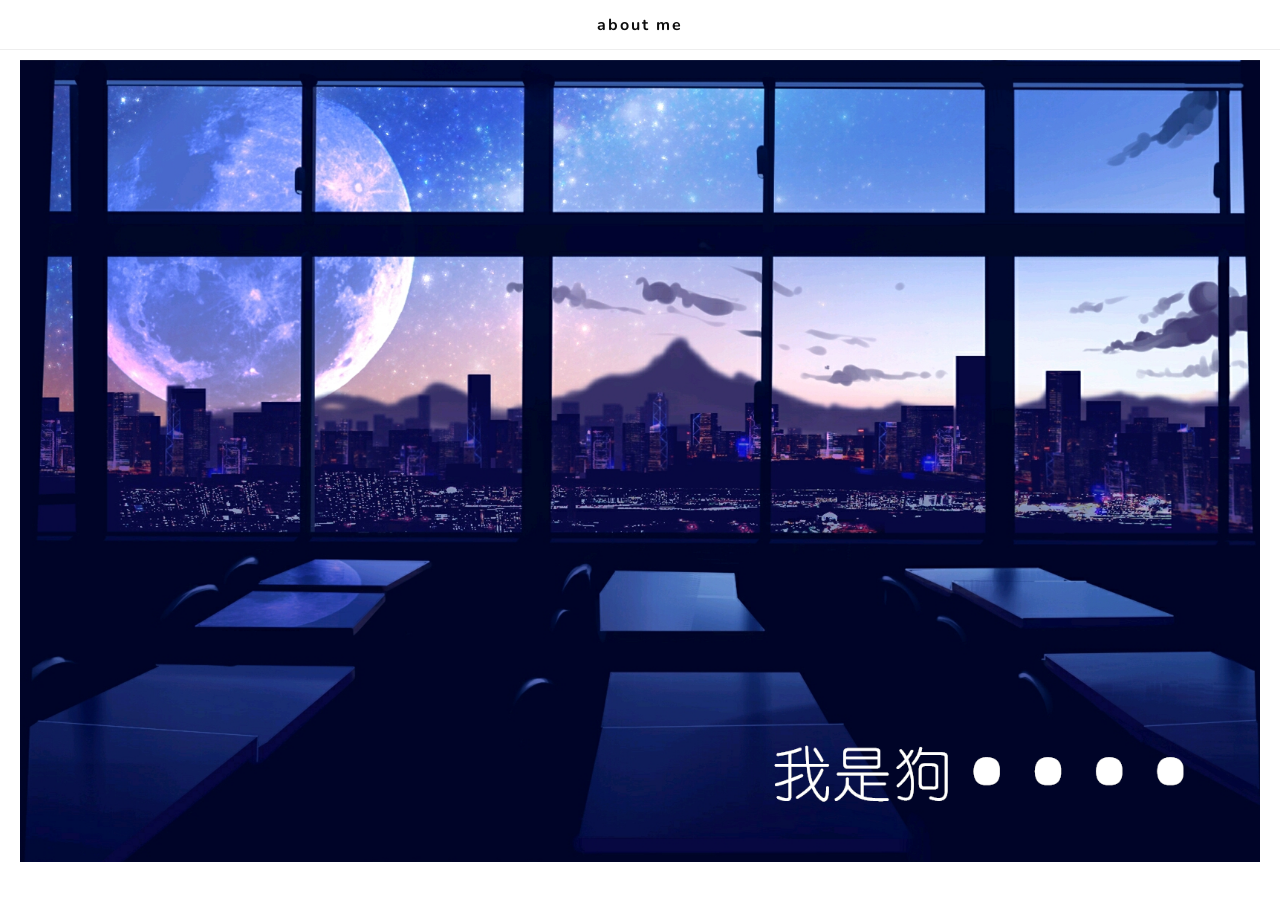
==== commit 549992fb: "change" ====
--- a/about.html
+++ b/about.html
@@ -1,127 +1,50 @@
 <!DOCTYPE html>
-<html lang="zh">
+<html lang="zh-cn">
 <head>
 <meta charset="UTF-8">
 <meta name="viewport" content="width=device-width, initial-scale=1, user-scalable=0">
-<title>ztwinten test web</title>
+<title>ztwinten</title>
 <!-- Google font file. If you want you can change. -->
 <link href="https://fonts.googleapis.com/css?family=Nunito:400,600,700,900" rel="stylesheet">
 <!-- Fontawesome font file css -->
 <link rel="stylesheet" href="https://s2.pstatp.com/cdn/expire-1-M/font-awesome/4.7.0/css/font-awesome.min.css">
 <!-- Template global css file. Requared all pages -->
 <link rel="stylesheet" type="text/css" href="css/global.style.css">
+<!-- Animate css file for css3 animations. for more:https://daneden.github.io/animate.css --><!-- Only use animate action. If you dont use animation,you don't have to add.-->
+<link rel="stylesheet" type="text/css" href="css/animate.css">
+
+<!-- Template global css file. Requared all pages -->
+<link rel="stylesheet" href="css/swiper.min.css">
+
+<!--turbo slider plugin css file -->
+<link rel="stylesheet" type="text/css" href="plugins/turbo-slider/turbo.css">
+
+<!-- JQuery library file. requared all pages -->
+<script src="js/jquery.min.js"></script>
 </head>
-<body>
+<body style="">
 <div class="wrapper">
-  <div class="nav-menu">
-    <nav class="menu"><!-- Template logo start -->
-      <div class="nav-header"><a href="index.html"><img class="image-round" alt="" src="img/avatar.png"><span>john doe</span><span>johndoe@example.com</span></a></div>
-      <!-- Template logo end --><!-- Menu navigation start -->
-      <div class="nav-container">
-        <ul class="main-menu">
-          <li class=""><a href="index.html"><img src="img/icons/side/i1.png" alt="">Home</a></li>
-          <li><a href="about.html"><img src="img/icons/side/i2.png" alt="">About Us</a></li>
-          <li><a href="notifications.html"><img src="img/icons/side/i3.png" alt="">Notifications</a></li>
-          <li><a href="#"><img src="img/icons/side/i4.png" alt="">Shop <span class="fa fa-angle-down"></span></a>
-            <ul>
-              <li><a href="product-list.html" data-loader="show">Product List</a></li>
-              <li><a href="product-detail.html" data-loader="show">Product Detail</a></li>
-              <li><a href="product-basket.html" data-loader="show">Basket</a></li>
-            </ul>
-          </li>
-          <li><a href="javascript:void(0);"><img src="img/icons/side/i5.png" alt="">Login/Register <span class="fa fa-angle-down"></span></a>
-            <ul>
-              <li><a href="login.html" data-loader="show">Login</a></li>
-              <li><a href="signup.html" data-loader="show">Register</a></li>
-              <li><a href="forgot-password.html" data-loader="show">Forgot Password</a></li>
-            </ul>
-          </li>
-          <li><a href="#"><img src="img/icons/side/i6.png" alt="">Blog <span class="fa fa-angle-down"></span></a>
-            <ul>
-              <li><a href="post-list-1.html" data-loader="show">List 1</a></li>
-              <li><a href="post-list-2.html" data-loader="show">List 2</a></li>
-              <li><a href="post-detail.html" data-loader="show">Detail</a></li>
-              <li><a href="post-author.html" data-loader="show">Author</a></li>
-            </ul>
-          </li>
-          <li><a href="javascript:void(0);"><img src="img/icons/side/i7.png" alt="">Wizards <span class="fa fa-angle-down"></span></a>
-            <ul>
-              <li><a href="wizard-default.html" data-loader="show">Wizard Default</a></li>
-              <li><a href="wizard-fullscreen.html" data-loader="show">Wizard Fullscreen</a></li>
-            </ul>
-          </li>
-          <li><a href="forms.html" data-loader="show"><img src="img/icons/side/i8.png" alt="">Form Elements</a></li>
-          <li><a href="#"><img src="img/icons/side/i9.png" alt="">Components <span class="fa fa-angle-down"></span></a>
-            <ul>
-              <li><a href="tab-bottom.html" data-loader="show">Tab(Bottom)</a></li>
-              <li><a href="tab-top.html" data-loader="show">Tab(Top)</a></li>
-              <li><a href="accordion.html" data-loader="show">Accordion</a></li>
-              <li><a href="popup.html" data-loader="show">Popup Modal</a></li>
-              <li><a href="checkbox-list.html" data-loader="show">Check List</a></li>
-              <li><a href="link-list.html" data-loader="show">Link List</a></li>
-              <li><a href="link-list-two-column.html" data-loader="show">Two Column Links</a></li>
-            </ul>
-          </li>
-          <li><a href="#"><img src="img/icons/side/i10.png" alt="">Pages <span class="fa fa-angle-down"></span></a>
-            <ul>
-              <li><a href="profile.html" data-loader="show">User Profile</a></li>
-              <li><a href="search-popup.html" data-loader="show">Search Popup</a></li>
-              <li><a href="search-result.html" data-loader="show">Search Results</a></li>
-              <li><a href="contact.html" data-loader="show">Contact</a></li>
-              <li><a href="blank.html" data-loader="show">Blank Page</a></li>
-            </ul>
-          </li>
-        </ul>
-      </div>
-      <!-- Menu navigation end --></nav>
+  <div class="nav-menu" style="display: none;">
+    
   </div>
   <div class="wrapper-inline"><!-- Header area start -->
     <header><!-- extra class no-background --><a class="go-back-link" href="javascript:history.back();"><i class="fa fa-arrow-left"></i></a>
-      <h1 class="page-title">About Us</h1>
-      <div class="navi-menu-button"><em></em><em></em><em></em></div>
+      <h1 class="page-title">about me</h1>
+      
     </header>
     <!-- Header area end --><!-- Page content start -->
     <main>
       <section class="container">
-        <div class="about-img text-center"><img src="img/assets/about.png" width="250" alt=""></div>
-        <div class="panel text-center">
-          <h3 class="title mb-15">Our Creative Story!</h3>
-          Lorem Ipsum is simply dummy text of the printing and typesetting industry. Lorem Ipsum has been the industry's standard dummy text ever since the 1500s,when an unknown printer took a galley of type and scrambled it to make a type specimen book Lorem Ipsum has been . </div>
+	  <div class="about-img text-center"><img src="img/assets/about.png" width="250" alt=""></div>
+   <!--<div class="panel text-center">
+          <h3 class="title mb-15">  </h3>
+            </div> ���ֿ�����Ϊ��������Ժ�ѧ��html��˵ -->
       </section>
       <section class="container">
-        <div class="section-head text-center">
-          <h4 class="title-main">Why Choose Us?</h4>
-        </div>
-        <div class="product-two-column">
-          <div class="symptoms-item mb-15 mr-2 text-center"><img src="img/icons/f1.png" alt="" width="50" class="mt-15">
-            <h4>free delivery</h4>
-            <p>simply dummy text of the printing text</p>
-          </div>
-          <div class="symptoms-item mb-15 ml-2 text-center"><img src="img/icons/f2.png" alt="" width="50" class="mt-15">
-            <h4>Money Guarantee</h4>
-            <p>simply dummy text of the printing text</p>
-          </div>
-          <div class="symptoms-item mb-15 mr-2 text-center"><img src="img/icons/f3.png" alt="" width="50" class="mt-15">
-            <h4>payment method</h4>
-            <p>simply dummy text of the printing text</p>
-          </div>
-          <div class="symptoms-item mb-15 ml-2 text-center"><img src="img/icons/f4.png" alt="" width="50" class="mt-15">
-            <h4>support 24/7 </h4>
-            <p>simply dummy text of the printing text</p>
-          </div>
-        </div>
+        
+        
       </section>
-      <footer>
-        <div class="container">
-          <ul>
-            <li><a href="#"><i class="fa fa-facebook"></i></a></li>
-            <li><a href="#"><i class="fa fa-twitter"></i></a></li>
-            <li><a href="#"><i class="fa fa-google"></i></a></li>
-            <li><a href="#"><i class="fa fa-instagram"></i></a></li>
-          </ul>
-          <p>Copyright &copy; 2021.Company name All rights reserved.<a target="_blank" href="https://sc.chinaz.com/moban/">&#x7F51;&#x9875;&#x6A21;&#x677F;</a></p>
-        </div>
-      </footer>
+      
     </main>
     <!-- Page content end --></div>
 </div>
@@ -137,5 +60,7 @@
 <script src="js/jquery.min.js"></script> 
 <!-- Template global script file. requared all pages --> 
 <script src="js/global.script.js"></script>
+
+
 </body>
 </html>
--- a/css/global.style.css
+++ b/css/global.style.css
@@ -1 +1 @@
-::-webkit-scrollbar-thumb{border-radius:10px;background-color:#ccc}::-webkit-scrollbar{width:12px;background-color:#F5F5F5}a{color:#13287e;text-decoration:none;font-weight:700;outline:0}a:hover{text-decoration:none!important}body *{box-sizing:border-box}input,button,select,textarea,label{font-family:Nunito;font-size:14px;color:#929292;line-height:1.4;font-weight:600}::-webkit-input-placeholder{color:#929292}::-moz-placeholder{color:#929292}:-ms-input-placeholder{color:#929292}:-moz-placeholder{color:#929292}body{margin:0;padding:0;background-color:#FFF;font-family:Nunito,sans-serif;font-size:14px;color:#0e0e0e;line-height:1.4;font-weight:400;box-sizing:border-box;-webkit-font-smoothing:antialiased}img{width:100%}.wrapper{position:fixed;left:0;top:0;bottom:0;right:0;background-position:center center;background-size:cover;background-repeat:no-repeat}.nav-menu{position:absolute;left:0;right:0;top:0;bottom:0;z-index:999;background-color:rgba(0,0,0,0.3);display:none}nav.menu.opened{left:0}nav.menu{position:absolute;left:-70%;top:0;bottom:0;width:70%;background-color:#fff;-webkit-transition:left 200ms cubic-bezier(0.000,0.655,0.000,1);-webkit-transition:left 200ms cubic-bezier(0.025,0.685,0.000,0.990);-moz-transition:left 200ms cubic-bezier(0.025,0.685,0.000,0.990);-o-transition:left 200ms cubic-bezier(0.025,0.685,0.000,0.990);transition:left 200ms cubic-bezier(0.025,0.685,0.000,0.990)}.image-round{border-radius:60px;width:100px;height:100px;border:3px solid #fff}nav.menu .nav-header span{display:block;color:#13287e;font-weight:normal}nav.menu .nav-header a{color:#2eb18d}nav.menu .nav-header{height:170px;text-align:center;padding:10px 0;background:url("../img/avatar-bg.jpg") no-repeat right top}nav .nav-container{position:absolute;left:0;right:0;bottom:0;top:170px;overflow:auto}nav.menu ul{list-style:none;padding:0;margin:0}nav.menu ul li{display:block;width:100%}nav.menu ul.main-menu>li.active{background-color:#f5f5f5}nav.menu ul.main-menu>li.active>ul{display:block}nav.menu ul.main-menu>li ul li.active{background-color:rgba(0,0,0,0.2)}nav.menu ul.main-menu>li>a{display:block;color:#4c4b4b;padding:12px 12px;font-weight:normal}nav.menu ul.main-menu>li.active i{color:#2eb18d!important}nav.menu ul.main-menu>li>a>i{display:inline-block;width:30px;font-size:18px;color:#777}nav.menu ul.main-menu>li>a>img{width:20px;margin-right:10px;display:inline-block;position:relative;top:5px}nav.menu ul.main-menu>li>a>span{display:inline-block;float:right;opacity:.5}nav.menu ul.main-menu>li ul{display:none}nav.menu ul.main-menu>li li a{display:block;color:#4c4b4b;padding:8px 20px 8px 48px;font-weight:400}.wrapper-inline{position:absolute;width:100%;bottom:0;top:0;background-color:#fff;overflow:auto}.wrapper.with-bg-image .wrapper-inline{background-color:rgba(255,255,255,0.9)}.banner-div{background:url(../img/banner.png) center no-repeat;background-size:cover;margin-top:70px;border-radius:15px}.banner-content{max-width:60%;padding:25px 15px}.banner-head{margin-top:0;font-size:16px;font-weight:700;color:#13287e}.c-btn{padding:8px 15px;background:#ff7854;color:#fff;text-align:center;display:inline-block;border-radius:5px}.section-head{display:flex;align-items:center;margin-top:30px;margin-bottom:15px}.section-head .title-main{margin:0;font-size:16px;color:#13287e;flex:8}.section-head .c-btn{flex:1}.col-3{width:31%;float:left}.col-3.center-item{margin:0 3%}.purpule-bg{background:#544df3}.blue-bg{background:#195bd5}.pink-bg{background:#ff505d!important}.orange-bg{background:#ffad3d}.creamy-bg{background:#fef5f3!important}.provide-item{padding:20px 10px;border-radius:10px}.col-2{width:48%;float:left}.has-border{border:2px solid #2eb18d!important}.provide-item img{max-width:45px;margin-bottom:10px}.rating-stars{padding-left:10px;font-size:12px}.rating-stars.v2{padding-left:0;padding-bottom:5px}.rating-stars .star{color:#ffaf00}.item-price{font-size:14px;color:#ff5c00;overflow:hidden;font-weight:600;display:inline-block;vertical-align:top}.provide-item h4{margin-bottom:0;margin-top:0}.covid-img{max-width:140px;margin-bottom:15px}.ref-card.c1{background:url(../img/ref1.png) center center no-repeat}.ref-card{padding:20px 15px;border-radius:10px;margin-bottom:10px;background-size:cover!important}.b-val{margin:0 0 5px;color:#fff;line-height:1;font-size:18px;font-weight:700}.g-text{color:#ede6e6!important}.ref-card .badge{background-color:rgba(255,255,255,0.2);padding:10px 15px}.text-center{text-align:center}.mt-30{margin-top:30px!important}.mb-15{margin-bottom:15px!important}.mb-10{margin-bottom:10px!important}.mt-0{margin-top:0!important}.mb-0{margin-bottom:0!important}.mr-2{margin-right:2%}.ml-2{margin-left:2%}.w-text{color:#fff!important}.symptoms-item{display:block;width:48%;padding:15px 10px;background:#fff;float:left;border:1px solid #ddd;border-radius:5px}.symptoms-item img{max-width:50px}.symptoms-item h4{margin:0;margin-top:10px}.symptoms-item p{margin-bottom:0;margin-top:5px}.fixed-bottom{position:fixed;bottom:0;width:100%}.notification-list{margin:70px 10px 30px;background:#fff;border:1px solid #eee;box-shadow:rgba(0,0,0,0.02) 0 0 9px 1px}.notification-list li{padding:7px 10px 10px;border-bottom:1px solid #eee;margin:6px 0}.coin-name{margin:0;font-weight:600}.notification-list li a{font-weight:600}.sky-bg{background:#e7eaf5}.list-unstyled{padding-left:0;list-style:none}.align-items-center{align-items:center!important}.justify-content-between{justify-content:space-between!important}.d-flex{display:flex!important}.ml-10{margin-left:10px}.notification-list .notice-icon{border-radius:50%;height:30px;width:30px;font-size:14px;line-height:31px;display:inline-block;text-align:center}.notification-list li:last-child{padding:10px;background:#00;margin:-6px 0 0;border-bottom:2px solid #00}.notification-list .notice-icon i{color:#fff}.away{background-color:#ffc107}.busy{background-color:#f05050}.available{background-color:#4caf50}header{position:fixed;z-index:998;top:0;left:0;right:0;background-color:#FFF;height:50px;border-bottom:solid 1px #EEE;padding:10px}header.no-background{background-color:transparent;border-bottom:0;color:#FFF;-webkit-transition:background-color .3s ease-in-out;-moz-transition:background-color .3s ease-in-out;-o-transition:background-color .3s ease-in-out;transition:background-color .3s ease-in-out}header.no-background a{color:#FFF}header.no-background .navi-menu-button em{background:#FFF}header.set-bg{background-color:#FFF;border-bottom:solid 1px #EEE;color:#464646;-webkit-box-shadow:0 1px 2px 0 rgba(0,0,0,0.1);-moz-box-shadow:0 1px 2px 0 rgba(0,0,0,0.1);box-shadow:0 1px 2px 0 rgba(0,0,0,0.1)}header.set-bg a{color:#464646}header.set-bg .navi-menu-button em{background:#464646}header .go-back-link{width:30px;height:30px;display:inline-block;line-height:30px;text-align:center;float:left;margin-left:-10px}header .page-title{font-size:16px;position:absolute;left:50px;right:50px;top:10px;margin:0;padding:0;height:30px;line-height:30px;text-align:center;letter-spacing:2px;overflow:hidden;text-overflow:ellipsis;-o-text-overflow:ellipsis;-ms-text-overflow:ellipsis;white-space:nowrap}header.with-search-icon .page-title{left:80px;right:50px}.navi-menu-button{width:30px;height:30px;float:right;position:relative;cursor:pointer}.navi-menu-button em{width:24px;height:2px;background-color:#4c4c4c;display:block;position:absolute;border-radius:30px;right:0;-webkit-transition:all 200ms cubic-bezier(0.250,0.250,0.750,0.750);-moz-transition:all 200ms cubic-bezier(0.250,0.250,0.750,0.750);-o-transition:all 200ms cubic-bezier(0.250,0.250,0.750,0.750);transition:all 200ms cubic-bezier(0.250,0.250,0.750,0.750)}.navi-menu-button em:nth-child(1){top:7px;width:20px}.navi-menu-button em:nth-child(2){top:14px}.navi-menu-button em:nth-child(3){top:21px;width:20px}.navi-menu-button.focused em:nth-child(1){-ms-transform:rotate(-45deg);-webkit-transform:rotate(-45deg);transform:rotate(-45deg);top:14px}.navi-menu-button.focused em:nth-child(2){width:0}.navi-menu-button.focused em:nth-child(3){-ms-transform:rotate(45deg);-webkit-transform:rotate(45deg);transform:rotate(45deg);top:14px}main{margin-top:60px}main.no-margin{margin-top:0}main.fix-top-menu{margin-top:50px}main.no-margin .container{padding:0}main.no-header .TurboWrapper{top:0}section.container{padding:0 10px}div.container{padding:0 10px}.form-row{display:block;width:100%;padding:5px 0;position:relative}.form-row.no-padding{padding:0}.form-row-group{border-radius:3px;background-color:#FFF;border:solid 1px #f2f2f2;-webkit-box-shadow:0 0 1px 0 rgba(0,0,0,0.2);-moz-box-shadow:0 0 1px 0 rgba(0,0,0,0.2);box-shadow:0 0 1px 0 rgba(0,0,0,0.2)}.form-row-group .form-row{padding:0 10px}.form-row-group.with-icons .form-row i{position:absolute;line-height:40px;width:24px;color:#ff7854}.form-row-group.with-icons .form-row .form-element{padding-left:24px}.form-element{display:block;width:100%;border:0;border-bottom:solid 1px #EEE;height:40px;outline:0;line-height:40px;background-color:#FFF}select.form-element{-webkit-appearance:none;background-color:white;background-image:url(../img/up-down.svg);background-position:right center;background-repeat:no-repeat;padding-right:1.5em;border-color:transparent;border-bottom:solid 1px #EEE}.error{color:#cc0c35}.error .form-element{border-color:#cc0c35!important;color:#cc0c35}textarea.form-element{resize:none;line-height:1.4;padding:10px 0;min-height:80px}select.form-element{padding:0;margin-left:-4px}.form-element:focus{border-color:#2eb18d}.button{padding:10px 20px;background-color:#FFF;border:0;border-radius:3px;text-align:center;font-weight:600;outline:0;-webkit-box-shadow:0 0 3px 0 rgba(0,0,0,0.2);-moz-box-shadow:0 0 3px 0 rgba(0,0,0,0.2);box-shadow:0 0 3px 0 rgba(0,0,0,0.2);cursor:pointer}.button.circle{border-radius:5px}.button.block{display:block;width:100%}.button:hover,.button:active,.button:focus{background-color:#f9f9f9}.button.darkblue{background-color:#2C6EBC;color:#FFF;border-color:transparent;-webkit-box-shadow:none;-moz-box-shadow:none;box-shadow:none}.button.orange{background-color:#ff7854;color:#FFF;border-color:transparent;-webkit-box-shadow:none;-moz-box-shadow:none;box-shadow:none}.button.blue{background-color:#3e7ab7;color:#FFF;border-color:transparent;-webkit-box-shadow:none;-moz-box-shadow:none;box-shadow:none}.button.yellow{background-color:#ebad4d;color:#FFF;border-color:transparent;-webkit-box-shadow:none;-moz-box-shadow:none;box-shadow:none}.button.red{background-color:#d3514b;color:#FFF;border-color:transparent;-webkit-box-shadow:none;-moz-box-shadow:none;box-shadow:none}.button.green{background-color:#65b95f;color:#FFF;border-color:transparent;-webkit-box-shadow:none;-moz-box-shadow:none;box-shadow:none}.sweet-check{height:30px;width:60px;cursor:pointer;border-radius:30px;border:solid 1px #eee;display:inline-block;position:relative;background-color:#FFF;-webkit-box-shadow:1px 1px 3px 0 rgba(0,0,0,0.1);-moz-box-shadow:1px 1px 3px 0 rgba(0,0,0,0.1);box-shadow:1px 1px 3px 0 rgba(0,0,0,0.1);-webkit-transition:background-color 200ms cubic-bezier(0.250,0.250,0.750,0.750);-moz-transition:background-color 200ms cubic-bezier(0.250,0.250,0.750,0.750);-o-transition:background-color 200ms cubic-bezier(0.250,0.250,0.750,0.750);transition:background-color 200ms cubic-bezier(0.250,0.250,0.750,0.750)}.sweet-check input{opacity:0;position:absolute}.sweet-check .outline{width:27px;height:27px;border-radius:50%;display:block;-webkit-box-shadow:1px 1px 3px 0 rgba(0,0,0,0.2);-moz-box-shadow:1px 1px 3px 0 rgba(0,0,0,0.2);box-shadow:1px 1px 3px 0 rgba(0,0,0,0.2);background-color:#FFF;position:absolute;left:0;-webkit-transition:left 200ms cubic-bezier(0.250,0.250,0.750,0.750);-moz-transition:left 200ms cubic-bezier(0.250,0.250,0.750,0.750);-o-transition:left 200ms cubic-bezier(0.250,0.250,0.750,0.750);transition:left 200ms cubic-bezier(0.250,0.250,0.750,0.750)}.sweet-check.checked{background-color:#60B2FE;border-color:#60B2FE}.sweet-check.checked .outline{left:30px}.expandable-item{background-color:#fff;border-radius:3px;margin-bottom:1px}.expandable-header{background-color:#FFF;padding:15px;position:relative;-webkit-box-shadow:1px 1px 3px 0 rgba(0,0,0,0.1);-moz-box-shadow:1px 1px 3px 0 rgba(0,0,0,0.1);box-shadow:1px 1px 3px 0 rgba(0,0,0,0.1);border-radius:3px;cursor:pointer}.expandable-header .list-icon{font-size:18px;display:inline-block;width:24px}.expandable-header .product-icon{max-width:50px;position:absolute;top:0;left:0}.expandable-header .product-icon img{max-width:50px}.expandable-header .list-title{font-size:16px;line-height:18px;padding-left:70px;margin:0;padding:0;display:inline-block}.expandable-header .list-item-extra{position:absolute;right:40px;top:17px;font-size:12px}.expandable-header .list-arrow{position:absolute;right:15px;top:15px;font-size:20px}.expandable-content{border:solid 1px transparent;border-top:0;border-bottom-right-radius:3px;border-bottom-left-radius:3px;overflow:hidden;max-height:0;-webkit-transition:max-height .2s linear;-moz-transition:max-height .2s linear;-o-transition:max-height .2s linear;transition:max-height .2s linear}.expandable-content .padding-content{padding:15px}.expandable-item.active .expandable-content{border-color:#EEE;max-height:200px}.expandable-item.active .list-arrow:before{content:"\f106"}.wizard{position:absolute;left:0;right:0;top:0;bottom:0}.wizard .wizard-item{position:relative}.wizard .wizard-content{position:absolute;left:20px;top:20px;right:20px;bottom:60px;overflow:hidden;text-align:center}.wizard .wizard-content img{max-width:250px}.wizard-page .TurboWrapper{position:absolute;top:50px;right:0;bottom:0;left:0}.wizard-page .slider-navigation{position:absolute;z-index:99;bottom:10px;left:20px;right:20px}.wizard-skip-link{position:absolute;z-index:99;bottom:10px;right:20px;height:33px;line-height:33px;font-weight:400;cursor:pointer;font-size:14px}.wizard-skip-link:hover{color:#069}.dotClass{background-color:#DDD;margin:5px 3px;width:20px;height:6px}.tab-item .fix-width .menu-item{display:block;float:left;text-align:center}.tab-item .tab-content .content-item{display:none}.tab-item .tab-content .active{display:block}.tab-item .tab-menu{background-color:#FFF;overflow:hidden;-webkit-box-shadow:1px 1px 3px 0 rgba(0,0,0,0.1);-moz-box-shadow:1px 1px 3px 0 rgba(0,0,0,0.1);box-shadow:1px 1px 3px 0 rgba(0,0,0,0.1);z-index:99}.tab-item .menu-item{line-height:40px}.tab-item .menu-item.active{border-bottom:solid 2px #2eb18d;color:#2eb18d}.tab-item .tab-content{padding:10px}.tab-item.fixed-bottom .tab-menu{position:fixed;bottom:0;left:0;right:0;-webkit-box-shadow:0 -1px 3px 0 rgba(0,0,0,0.2);-moz-box-shadow:0 -1px 3px 0 rgba(0,0,0,0.2);box-shadow:0 -1px 3px 0 rgba(0,0,0,0.2)}.tab-item.fixed-bottom .menu-item.active{border-bottom:0;border-top:solid 2px #2eb18d;background-color:rgba(0,0,0,0.05)}.tab-item.fixed-bottom .tab-menu.only-icons .menu-item{font-size:18px}.tab-item.fixed-bottom .tab-content{padding-bottom:50px}.popup-overlay{position:fixed;z-index:900;left:0;right:0;top:0;bottom:0;background-color:rgba(0,0,0,0.4);overflow:auto;padding:20px;display:none;cursor:pointer}.popup-overlay.no-overlay{background-color:transparent}.popup-overlay .popup-container{overflow:hidden;background-color:#FFF;border-radius:5px;-webkit-box-shadow:0 0 10px 0 rgba(0,0,0,0.2);-moz-box-shadow:0 0 10px 0 rgba(0,0,0,0.2);box-shadow:0 0 10px 0 rgba(0,0,0,0.2)}.popup-overlay .popup-header{border-bottom:solid 1px #EEE;background-color:#f4f4f4;padding:10px;position:relative}.popup-overlay .popup-title{margin:0;padding:0;padding-right:40px}.popup-overlay .popup-close{display:block;width:24px;height:24px;position:absolute;right:10px;top:10px;text-align:center;line-height:24px;cursor:pointer}.popup-overlay .popup-content{padding:10px;min-height:50px}.popup-overlay .popup-footer{border-top:solid 1px #EEE;padding:10px;text-align:right}.list-box{width:100%}.list-box .list-item{padding:15px;background-color:#FFF;display:block;-webkit-box-shadow:0 0 3px 0 rgba(0,0,0,0.2);-moz-box-shadow:0 0 3px 0 rgba(0,0,0,0.2);box-shadow:0 0 3px 0 rgba(0,0,0,0.2);overflow:hidden}.list-box .list-item .sweet-check{float:right}.list-box a.list-item:hover,.list-box a.list-item:focus{background-color:#f5f6f8!important}.list-box a.list-item:hover i,.list-box a.list-item:focus i{color:#585858!important}.list-box .list-item i{font-size:20px;display:inline-block;line-height:28px;color:#797979;float:left;width:36px}.list-box .list-item .list-item-title{font-weight:700;display:inline-block;line-height:28px;float:left;font-size:16px}.list-box .list-item .seperate{display:inline-block;float:left;width:1px;height:30px;background-color:#EEE;margin-right:10px}.list-box.half-box{width:50%;float:left}.list-box.half-box .list-item{padding:20px;text-align:center;margin-bottom:10px}.list-box.half-box:nth-child(odd) .list-item{margin-right:5px}.list-box.half-box:nth-child(even) .list-item{margin-left:5px}.list-box.half-box .list-item i{font-size:36px;float:none}.list-box.half-box .list-item .list-item-title{display:block;width:100%;font-weight:700;font-size:14px}.search-button{width:30px;height:30px;text-align:center;line-height:30px;cursor:pointer;font-size:16px;display:inline-block;float:left}.clear{clear:both}.search-form{position:fixed;left:0;right:0;top:0;bottom:0;z-index:1000;background-color:rgba(255,255,255,0.9);overflow:auto;display:none}.search-form .search-input{margin:70px 20px 40px 20px;position:relative}.search-form .form-element{border:solid 1px #EEE;padding:0 10px;border-radius:3px;-webkit-box-shadow:1px 1px 3px 0 rgba(0,0,0,0.1);-moz-box-shadow:1px 1px 3px 0 rgba(0,0,0,0.1);box-shadow:1px 1px 3px 0 rgba(0,0,0,0.1);border-bottom-width:2px}.search-form .form-element:focus{border-bottom-color:#ff7854}.search-form .search-input-btn{position:absolute;width:37px;height:37px;right:1px;top:1px;background-color:#FFF;border:0;line-height:37px;text-align:center}.search-form .search-input-btn:hover,.search-form .search-input-btn:focus{color:#ff7854}.search-form .recent-search,.search-form .popular-search{padding:0 20px;margin-bottom:20px}.search-form .search-tag{display:inline-block;padding:4px 12px;background-color:#FFF;border:solid 1px #DDD;font-weight:400;border-radius:15px;margin:0 5px 5px 0}.search-form .search-tag:hover,.search-form .search-tag:focus{border-color:#2eb18d;color:#2eb18d}.search-form .search-group-title{margin:0;padding:0;margin-bottom:6px}.search-form .close-search-form{position:absolute;right:20px;top:20px;display:block;width:30px;height:30px;text-align:center;line-height:30px;border:solid 1px #ccc;border-radius:3px;cursor:pointer}.search-form .close-search-form:focus,.search-form .close-search-form:hover{background-color:#ff7854;color:#FFF}.search-result-header{background-color:#FFF;margin:-10px -10px 10px -10px;-webkit-box-shadow:1px 1px 3px 0 rgba(0,0,0,0.1);-moz-box-shadow:1px 1px 3px 0 rgba(0,0,0,0.1);box-shadow:1px 1px 3px 0 rgba(0,0,0,0.1);position:relative}.search-result-header.fix-searchbar{position:fixed;top:60px;left:0;right:0;padding:0 10px;z-index:100}.search-result-header.fix-searchbar+.search-result-container{padding-top:30px}.search-result-header .form-element{padding:0 10px}.search-result-header.fix-searchbar .search-result-btn{right:10px}.search-result-header .search-result-btn{position:absolute;right:0;top:0;height:38px;width:38px;border:0;background-color:#FFF;overflow:hidden;outline:0;cursor:pointer}.search-result-header .search-result-btn:focus,.search-result-header .search-result-btn:hover{color:#2eb18d}.form-divider{display:block;width:100%;clear:both;height:10px;margin:10px 0}.form-mini-divider{display:block;width:100%;clear:both;height:1px;margin:5px 0}.form-label-divider{display:block;width:100%;clear:both;height:1px;background-color:#DDD;text-align:center;opacity:.5}.form-label-divider span{position:relative;top:-8px;font-weight:700;display:inline-block;background-color:#F5F6F8;padding:0 10px}.post-item{width:100%;border-radius:3px;background-color:#FFF;min-height:100px;-webkit-box-shadow:1px 1px 3px 0 rgba(0,0,0,0.1);-moz-box-shadow:1px 1px 3px 0 rgba(0,0,0,0.1);box-shadow:1px 1px 3px 0 rgba(0,0,0,0.1)}.post-item .post-asset{border-top-left-radius:3px;border-top-right-radius:3px;overflow:hidden}.post-item .post-asset.image img{display:block;width:100%}.post-item .post-asset.video{position:relative;padding-bottom:56.25%;padding-top:25px;height:0}.post-item .post-asset.video iframe{position:absolute;top:0;left:0;width:100%;height:100%}.post-item .post-header{padding:15px;border-bottom:solid 1px #EEE}.post-item .post-title{font-size:18px;padding:0;margin:0;margin-bottom:4px;color:#333}.post-item .post-title a{font-size:18px;color:#4c4c4c;line-height:18px}.post-item .post-header span{font-size:12px;margin-right:10px;opacity:.6}.post-item .post-footer{padding:10px 15px}.post-item .post-author{display:inline-block}.post-item .author-img{width:44px;height:44px;display:block;float:left;overflow:hidden;border-radius:50%;padding:3px;background:#FFF;border:solid 1px #2eb18d;margin-right:10px}.post-item .author-img img{width:36px;height:36px;border-radius:50%}.post-item .author-name{font-size:12px;font-weight:400;white-space:nowrap}.post-item .author-name b{white-space:nowrap;display:block;font-size:14px}.post-item .post-extra{display:inline-block;float:right}.post-item .post-extra div{display:inline-block;height:40px;width:40px;text-align:center;font-size:24px;cursor:pointer}.post-item .post-share{position:relative;line-height:40px}.post-item .post-share>i{cursor:pointer;display:block;width:40px;height:40px;line-height:40px}.post-item .post-share .social-links{position:absolute;z-index:10;top:0;width:auto;display:inline-block;white-space:nowrap;left:-130px;width:130px;border:solid 1px #EEE;border-radius:5px;background:#FFF;display:none;-webkit-box-shadow:1px 1px 3px 0 rgba(0,0,0,0.1);-moz-box-shadow:1px 1px 3px 0 rgba(0,0,0,0.1);box-shadow:1px 1px 3px 0 rgba(0,0,0,0.1)}.post-item .post-share .social-links a{font-size:18px;display:block;width:40px;height:40px;text-align:center;line-height:40px;position:relative;float:left}.post-item .post-share .social-links a.share-facebook{color:#2C6EBC}.post-item .post-share .social-links a.share-twitter{color:#1DA1F2}.post-item .post-share .social-links a.share-google-plus{color:#D24C41}.post-detail{background:#FFF;padding:10px;border-top:solid 1px #EEE}.post-detail p{margin:0;margin-bottom:10px}.post-detail h1,.post-detail h2,.post-detail h3,.post-detail h4,.post-detail h5 .post-detail h6{font-weight:900}.post-comments{margin-top:10px}.post-comments ul{padding:0;list-style:none;margin:0;padding:0}.post-comments ul li{display:block;width:100%}.post-comments>ul>li li{padding-left:20px}.post-comments ul li .comment-container{background-color:#FFF;padding:10px;margin:10px}.post-comments.no-padding{margin-top:0}.post-comments.no-padding ul li .comment-container{margin:0;margin-bottom:10px}.post-comments .comment-header{position:relative;border-bottom:solid 1px #EEE;overflow:hidden;padding-bottom:10px}.post-comments .user-image{display:block;width:38px;height:38px;border:solid 1px #2eb18d;border-radius:50%;float:left;padding:2px;margin-right:10px}.post-comments .user-image img{width:32px;height:32px;border-radius:50%}.post-comments .user-name{display:inline-block;float:left;line-height:38px;font-weight:700}.post-comments .comment-date{display:inline-block;position:absolute;right:10px;top:10px;font-size:12px;opacity:.6}.post-comments .comment-content{padding-top:10px;opacity:.7}.post-comments .comment-post-link{border-bottom:solid 1px #EEE;margin-bottom:10px;padding-bottom:10px}.post-comments .comment-post-link a{color:#2eb18d;font-weight:700}.news-list-item{-webkit-box-shadow:1px 1px 3px 0 rgba(0,0,0,0.1);-moz-box-shadow:1px 1px 3px 0 rgba(0,0,0,0.1);box-shadow:1px 1px 3px 0 rgba(0,0,0,0.1);background-color:#FFF;border:1px solid #eee;min-height:30px;border-radius:3px;position:relative}.news-list-item.v2{padding:10px;border-radius:10px}.news-list-item.no-image .list-content{padding-left:10px;height:auto}.news-list-item.no-image .list-title{height:auto}.news-list-item .list-image{width:100px;height:100px;position:absolute;border-top-left-radius:3px;border-bottom-left-radius:3px;overflow:hidden;float:left}.news-list-item .list-content{height:100px;position:relative;padding:10px 10px 10px 110px}.news-list-item .list-category{font-size:12px;display:inline-block;padding:3px 10px;color:#FFF;border-radius:10px;margin-bottom:6px}.news-list-item .list-title{margin:0;padding:0;font-size:14px;line-height:16px;margin-bottom:5px}.max-w-80{max-width:80%}.add-chart{position:absolute;top:50%;transform:translateY(-50%);right:20px;width:30px;height:30px;background:#ff7854;border-radius:50%;line-height:30px;text-align:center;color:#fff}.news-list-item.v2 .list-title{height:initial}.news-list-item .list-author,.news-list-item .list-time{font-size:12px;opacity:.6}.news-list-item.v2 .read-more{color:#2eb18d}.news-list-item.v2 .list-time{margin:5px 0}.news-list-item .list-author{font-weight:700}.profile-image{width:110px;height:110px;padding:5px;border-radius:50%;background-color:#FFF;display:inline-block;-webkit-box-shadow:0 0 5px 0 rgba(0,0,0,0.1);-moz-box-shadow:0 0 5px 0 rgba(0,0,0,0.1);box-shadow:0 0 5px 0 rgba(0,0,0,0.1);position:relative}.profile-image .avatar-img{border-radius:50%}.profile-image .update-btn{position:absolute;display:block;width:32px;height:32px;border-radius:50%;-webkit-box-shadow:0 0 3px 0 rgba(0,0,0,0.2);-moz-box-shadow:0 0 3px 0 rgba(0,0,0,0.2);box-shadow:0 0 3px 0 rgba(0,0,0,0.2);background-color:#fff;right:0;bottom:0;text-align:center;line-height:32px}.author-item .author-bg{width:100%;height:auto;background:url('../img/avatar-bg.jpg') right center;position:relative;background-size:cover;background-position-y:-50px}.author-item .author-bg-inline{width:100%;background-color:rgba(14,14,14,0.1);padding:60px 0 20px 0}.author-item .author-avatar{border-radius:50%;width:120px;height:120px;background-color:rgba(255,255,255,0.2);padding:10px;display:block;margin:0 auto}.author-item .author-avatar img{border-radius:50%;width:100%;height:100%}.author-item .author-name{display:block;text-align:center;color:#FFF;font-size:18px;font-weight:900;margin:0;padding:0;margin-top:20px}.author-item .author-desc{display:block;text-align:center;color:#333;margin:0;font-size:14px}.author-item .author-number{overflow:hidden;color:rgba(255,255,255,0.6);text-align:center;margin-top:40px}.author-item .author-number>div{width:33%;float:left}.author-item .author-number>div>span{display:block;font-size:18px;font-weight:400;color:#FFF}.album-item{background-color:#FFF;-webkit-box-shadow:1px 1px 3px 0 rgba(0,0,0,0.1);-moz-box-shadow:1px 1px 3px 0 rgba(0,0,0,0.1);box-shadow:1px 1px 3px 0 rgba(0,0,0,0.1);border-radius:3px;margin-bottom:10px;display:block}.album-item:focus,.album-item:hover{color:#35d9ac}.album-item:focus .album-image:before,.album-item:hover .album-image:before{content:'';position:absolute;left:0;right:0;top:0;bottom:0;background-color:rgba(0,0,0,0.4);z-index:9}.album-item .album-image{height:140px;width:100%;overflow:hidden;border-top-right-radius:3px;border-top-left-radius:3px;position:relative}.album-item .album-image img{position:absolute;top:-9999px;right:-9999px;bottom:-9999px;left:-9999px;margin:auto;min-width:100%;min-height:100%}.album-item .album-info{padding:10px;position:relative}.album-item .album-title{margin:0;padding:0}.album-item .image-count{font-size:12px;opacity:.6;float:right;position:absolute;right:10px;top:10px}.album-item.half-box .album-image{height:100px}.album-item.half-box{width:49%}.album-item.half-box:nth-child(odd){float:left}.album-item.half-box:nth-child(even){float:right}.album-item.half-box .image-count{position:relative;display:block;float:none;top:inherit;right:inherit}.gallery-item{display:block;position:relative;overflow:hidden;height:140px;border-radius:3px;cursor:pointer}.gallery-item.half-box{width:50%;float:left;margin-bottom:0}.gallery-item img{position:absolute;top:-9999px;right:-9999px;bottom:-9999px;left:-9999px;margin:auto;min-width:100%;min-height:100%}.gallery-item .image-name{position:absolute;width:100%;bottom:0;left:0;right:0;padding:10px;z-index:9;color:#FFF;background:rgba(135,135,135,0);background:-moz-linear-gradient(top,rgba(135,135,135,0) 0,rgba(51,51,51,1) 100%);background:-webkit-gradient(left top,left bottom,color-stop(0%,rgba(135,135,135,0)),color-stop(100%,rgba(51,51,51,1)));background:-webkit-linear-gradient(top,rgba(135,135,135,0) 0,rgba(51,51,51,1) 100%);background:-o-linear-gradient(top,rgba(135,135,135,0) 0,rgba(51,51,51,1) 100%);background:-ms-linear-gradient(top,rgba(135,135,135,0) 0,rgba(51,51,51,1) 100%);background:linear-gradient(to bottom,rgba(135,135,135,0) 0,rgba(51,51,51,1) 100%);filter:progid:DXImageTransform.Microsoft.gradient(startColorstr='#878787',endColorstr='#333333',GradientType=0)}.gallery-item .image-name b{position:absolute;display:block;bottom:10px;left:10px}.gallery-item .image-name i{position:absolute;font-size:18px;right:10px;bottom:10px}.gallery-item:hover .image-name,.gallery-item:focus .image-name{top:0;background:rgba(0,0,0,0.4)}.map_container{position:relative;left:0;right:0;top:-10px;width:100%;height:300px}.contact-info{background-color:#FFF;margin:0 10px 10px;padding:10px;-webkit-box-shadow:1px 1px 3px 0 rgba(0,0,0,0.1);-moz-box-shadow:1px 1px 3px 0 rgba(0,0,0,0.1);box-shadow:1px 1px 3px 0 rgba(0,0,0,0.1)}.contact-info .address-name{margin:6px 0;padding:0}.contact-info .contact-stars{opacity:.6}.contact-info .address{padding:0;margin:0}.contact-short-info{background-color:#FFF;padding:10px;margin:10px;-webkit-box-shadow:1px 1px 3px 0 rgba(0,0,0,0.1);-moz-box-shadow:1px 1px 3px 0 rgba(0,0,0,0.1);box-shadow:1px 1px 3px 0 rgba(0,0,0,0.1)}.contact-short-info .title{margin:0}.contact-address{background-color:#FFF;margin:10px;padding:10px;-webkit-box-shadow:1px 1px 3px 0 rgba(0,0,0,0.1);-moz-box-shadow:1px 1px 3px 0 rgba(0,0,0,0.1);box-shadow:1px 1px 3px 0 rgba(0,0,0,0.1)}.contact-address .contact-item{margin-bottom:6px}.contact-address .contact-item i{display:inline-block;width:20px}.product-two-column .product-item{display:block;width:50%;float:left}.product-two-column .product-item.v2{display:block;width:48%;background:#fff;float:left;border:1px solid #ddd}.product-item.v2>a{box-shadow:none}.product-item{display:block;width:100%;position:relative}.product-item>a{display:block;background-color:#FFF;-webkit-box-shadow:1px 1px 3px 0 rgba(0,0,0,0.1);-moz-box-shadow:1px 1px 3px 0 rgba(0,0,0,0.1);box-shadow:1px 1px 3px 0 rgba(0,0,0,0.1);margin-bottom:10px;border-radius:3px}.product-item .product-title{display:block;margin:0;padding:0;font-size:14px;padding:5px 10px;overflow:hidden;height:25px;text-overflow:ellipsis;-o-text-overflow:ellipsis;-ms-text-overflow:ellipsis;white-space:nowrap;color:#525252;font-weight:normal}.title-main{margin:10px 0;font-size:16px}.product-item .product-image{display:block;width:100%;border-top-left-radius:3px;border-top-right-radius:3px}.product-item .product-info{display:block;padding:0 10px 0 10px;font-weight:800;height:35px}.product-item .product-price{font-size:12px;line-height:30px}.product-item .add-to-chart{border:0;border-radius:3px;color:#FFF;font-size:12px;line-height:18px;float:right}.product-item .old-price{opacity:.7;margin-left:10px;text-decoration:line-through}.product-item .add-to-favorite{position:absolute;right:15px;top:10px;color:#2eb18d;font-size:20px;cursor:pointer}.product-viewer .view-item{padding:10px}.product-viewer .view-item img{display:block;margin:0 auto;max-width:100%;padding:10px;background-color:#FFF;-webkit-box-shadow:1px 1px 3px 0 rgba(0,0,0,0.1);-moz-box-shadow:1px 1px 3px 0 rgba(0,0,0,0.1);box-shadow:1px 1px 3px 0 rgba(0,0,0,0.1)}.product-view-title{text-align:center;margin:0}.product-view-price{margin:0;text-align:center}.product-view-price .old-price{opacity:.5;font-weight:400;text-decoration:line-through}.cart-btn{display:block;width:30px;height:30px;line-height:30px;text-align:center;background-color:#ececec;float:right;border:0;border-radius:25px;font-size:14px;margin-top:2px;color:#ff7854}.product-size{margin:10px auto;width:300px}.product-size li{list-style-type:none;float:left;margin:0 10px}.product-size li a{text-align:center;border-radius:50%;border:1px solid #2eb18d;float:left;width:50px;height:50px;line-height:50px;color:#2eb18d}.product-size li a:hover{border:1px solid #ccc}.product-size li.active a{background:#2eb18d;text-align:center;border-radius:50%;border:1px solid #2eb18d;float:left;width:50px;height:50px;line-height:50px;color:#fff!important}.panel{padding:10px;background-color:#FFF;-webkit-box-shadow:1px 1px 3px 0 rgba(0,0,0,0.1);-moz-box-shadow:1px 1px 3px 0 rgba(0,0,0,0.1);box-shadow:1px 1px 3px 0 rgba(0,0,0,0.1)}.panel .title{margin:0;padding:0}.bouble-link{position:fixed;z-index:777;display:block;width:46px;height:46px;border-radius:50%;bottom:30px;right:30px;line-height:46px;text-align:center;-webkit-box-shadow:2px 2px 15px 0 rgba(0,0,0,0.2);-moz-box-shadow:2px 2px 15px 0 rgba(0,0,0,0.2);box-shadow:2px 2px 15px 0 rgba(0,0,0,0.2);font-size:18px}.sweet-loader{position:fixed;left:0;right:0;top:0;bottom:0;z-index:1000000;background-color:rgba(255,255,255,0.9);display:none;opacity:0;-webkit-transition:opacity .3s ease-in-out;-moz-transition:opacity .3s ease-in-out;-o-transition:opacity .3s ease-in-out;transition:opacity .3s ease-in-out}.sweet-loader.show{display:block;opacity:1}.sweet-loader.show .box{width:70px;height:24px;text-align:center;position:absolute;top:50%;margin-top:-12px;left:50%;margin-left:-35px}.sweet-loader.show .box>div{width:18px;height:18px;background-color:#2eb18d;border-radius:100%;display:inline-block;-webkit-animation:sk-bouncedelay 1.4s infinite ease-in-out both;animation:sk-bouncedelay 1.4s infinite ease-in-out both}.sweet-loader.show .box .circle1{-webkit-animation-delay:-0.32s;animation-delay:-0.32s}.sweet-loader.show .box .circle2{-webkit-animation-delay:-0.16s;animation-delay:-0.16s}@-webkit-keyframes sk-bouncedelay{0%,80%,100%{-webkit-transform:scale(0)}40%{-webkit-transform:scale(1.0)}}@keyframes sk-bouncedelay{0%,80%,100%{-webkit-transform:scale(0);transform:scale(0)}40%{-webkit-transform:scale(1.0);transform:scale(1.0)}}@media screen and (min-width:480px){body{font-size:16px}header{padding:10px 20px}section.container{padding:0 20px}nav.menu{width:300px}.form-label-divider span{top:-10px}.post-detail{padding:20px}.search-result-header{margin:-10px -20px 20px -20px}.search-result-header .form-element{padding:0 20px}.search-result-header .search-result-btn{right:10px}h1 .button{font-size:16px}}.orange{background-color:#2eb18d}.red{background-color:#F34954}.purple{background-color:#7A5AAD}.turquoise{background-color:#30BFBB}.green{background-color:#27AE61}.blue{background-color:#2A80BB}.yellow{background-color:#CCA000}.white{background-color:#FFF;color:#464646}.txt-center{text-align:center}.txt-left{text-align:left}.txt-right{text-align:right}.txt-orange{color:#2eb18d}.txt-red{color:#F34954}.txt-purple{color:#7A5AAD}.txt-turquoise{color:#30BFBB}.txt-green{color:#ff7854}.txt-blue{color:#2A80BB}.txt-yellow{color:#CCA000}.txt-default{color:#464646}.txt-white{color:#FFF}.txt-bold{font-weight:bold;font-weight:700}.txt-extra-bold{font-weight:bold;font-weight:900}.txt-normal{font-weight:normal;font-weight:400}.txt-light{font-weight:lighter;font-weight:300}.animated-text{text-align:center;position:relative}.animated-text h1{margin:0;padding:0;position:relative}.animated-text .text1{font-size:24px;display:block}.animated-text .text2{font-size:14px}.animated-text .text3{display:block;font-size:14px}.animated-text .text4{display:block;font-size:36px}.animated-text .text5{display:block;font-size:36px}.animated-text .text6{display:block;font-size:36px}.animated-text .text7{font-size:14px;display:block;margin-top:20px}.block{display:block}.hide{display:none!important}.animated{display:block!important;opacity:1}.zero-opacity{opacity:0}h1 .button{font-size:14px}.carousel-caption{z-index:1}.carousel .item{height:400px;background-color:#555}.carousel img{position:absolute;top:0;left:0;min-height:218px;width:100%}.marketing{padding-left:15px;padding-right:15px}.marketing .col-lg-4{text-align:center;margin-bottom:20px}.marketing h2{font-weight:normal}.marketing .col-lg-4 p{margin-left:10px;margin-right:10px}.featurette-divider{margin:80px 0}.featurette{padding-top:120px;overflow:hidden}.featurette-image{margin-top:-120px}.featurette-image.pull-left{margin-right:40px}.featurette-image.pull-right{margin-left:40px}.featurette-heading{font-size:50px;font-weight:300;line-height:1;letter-spacing:-1px}@media(min-width:768px){.marketing{padding-left:0;padding-right:0}.navbar-wrapper{margin-top:20px;margin-bottom:-90px}.navbar-wrapper .navbar{border-radius:4px}.carousel-caption p{margin-bottom:20px;font-size:21px;line-height:1.4}}.margin{margin-top:49px}#content-body{flex:1;min-height:170px;padding-top:10px;padding-bottom:10px;flex-direction:column;background:#fff;border:1px solid #e6e6e6;margin:10px 0 10px 0}.round{border-radius:19px;background:#f7c558;background:-moz-linear-gradient(top,#f7c558 0,#e26f25 100%);background:-webkit-linear-gradient(top,#f7c558 0,#e26f25 100%);background:linear-gradient(to bottom,#f7c558 0,#e26f25 100%);filter:progid:DXImageTransform.Microsoft.gradient(startColorstr='#f7c558',endColorstr='#e26f25',GradientType=0);padding:15px}.app{background:#f76b71;background:-moz-linear-gradient(top,#f76b71 1%,#de2125 100%);background:-webkit-linear-gradient(top,#f76b71 1%,#de2125 100%);background:linear-gradient(to bottom,#f76b71 1%,#de2125 100%);filter:progid:DXImageTransform.Microsoft.gradient(startColorstr='#f76b71',endColorstr='#de2125',GradientType=0);border-radius:19px;padding:15px}.hot{background:#70b2fe;background:-moz-linear-gradient(top,#70b2fe 0,#3378f7 100%);background:-webkit-linear-gradient(top,#70b2fe 0,#3378f7 100%);background:linear-gradient(to bottom,#70b2fe 0,#3378f7 100%);filter:progid:DXImageTransform.Microsoft.gradient(startColorstr='#70b2fe',endColorstr='#3378f7',GradientType=0);border-radius:19px;padding:15px}.vip{background:#9f6dfe;background:-moz-linear-gradient(top,#9f6dfe 0,#6a1ff4 100%);background:-webkit-linear-gradient(top,#9f6dfe 0,#6a1ff4 100%);background:linear-gradient(to bottom,#9f6dfe 0,#6a1ff4 100%);filter:progid:DXImageTransform.Microsoft.gradient(startColorstr='#9f6dfe',endColorstr='#6a1ff4',GradientType=0);border-radius:19px;padding:15px}.brands{background:#7ff0f1;background:-moz-linear-gradient(top,#7ff0f1 0,#39b4fe 100%);background:-webkit-linear-gradient(top,#7ff0f1 0,#39b4fe 100%);background:linear-gradient(to bottom,#7ff0f1 0,#39b4fe 100%);filter:progid:DXImageTransform.Microsoft.gradient(startColorstr='#7ff0f1',endColorstr='#39b4fe',GradientType=0);border-radius:19px;padding:15px}.flash{background:#c5f493;background:-moz-linear-gradient(top,#c5f493 0,#97ea3b 100%);background:-webkit-linear-gradient(top,#c5f493 0,#97ea3b 100%);background:linear-gradient(to bottom,#c5f493 0,#97ea3b 100%);filter:progid:DXImageTransform.Microsoft.gradient(startColorstr='#c5f493',endColorstr='#97ea3b',GradientType=0);border-radius:19px;padding:15px}.content-row{display:flex;flex:1}.content-col{padding:7px;width:33.33%;text-align:center;padding-right:17px;font-size:14px;float:left;clear:both}.content-col:last-child{border-right:0}.content-row:last-child{border-bottom:0}.content-col>i{width:55px;font-size:25px;color:#fff;margin-bottom:10px}.content-col span{display:block}footer{padding:30px 0 8px;text-align:center;background-color:#fff}footer ul{padding:0;margin:0;border-bottom:1px solid #eee;padding-bottom:20px;margin-bottom:18px}footer ul li{display:inline-block;margin:2px 4px}footer ul li a i{background:#f7f7f7;width:35px;height:35px;line-height:35px!important;border-radius:50%}+::-webkit-scrollbar-thumb{border-radius:10px;background-color:#ccc}::-webkit-scrollbar{width:12px;background-color:#F5F5F5}a{color:#13287e;text-decoration:none;font-weight:700;outline:0}a:hover{text-decoration:none!important}body *{box-sizing:border-box}input,button,select,textarea,label{font-family:Nunito;font-size:14px;color:#929292;line-height:1.4;font-weight:600}::-webkit-input-placeholder{color:#929292}::-moz-placeholder{color:#929292}:-ms-input-placeholder{color:#929292}:-moz-placeholder{color:#929292}body{margin:0;padding:0;background-color:#FFF;font-family:Nunito,sans-serif;font-size:14px;color:#0e0e0e;line-height:1.4;font-weight:400;box-sizing:border-box;-webkit-font-smoothing:antialiased}img{width:100%}.wrapper{position:fixed;left:0;top:0;bottom:0;right:0;background-position:center center;background-size:cover;background-repeat:no-repeat}.nav-menu{position:absolute;left:0;right:0;top:0;bottom:0;z-index:999;background-color:rgba(0,0,0,0.3);display:none}nav.menu.opened{left:0}nav.menu{position:absolute;left:-70%;top:0;bottom:0;width:70%;background-color:#fff;-webkit-transition:left 200ms cubic-bezier(0.000,0.655,0.000,1);-webkit-transition:left 200ms cubic-bezier(0.025,0.685,0.000,0.990);-moz-transition:left 200ms cubic-bezier(0.025,0.685,0.000,0.990);-o-transition:left 200ms cubic-bezier(0.025,0.685,0.000,0.990);transition:left 200ms cubic-bezier(0.025,0.685,0.000,0.990)}.image-round{border-radius:60px;width:100px;height:100px;border:3px solid #fff}nav.menu .nav-header span{display:block;color:#ffffff;font-weight:normal}nav.menu .nav-header a{color:#2eb18d}nav.menu .nav-header{height:170px;text-align:center;padding:10px 0;background:url("../img/avatar-bg.jpg") no-repeat right top}nav .nav-container{position:absolute;left:0;right:0;bottom:0;top:170px;overflow:auto}nav.menu ul{list-style:none;padding:0;margin:0}nav.menu ul li{display:block;width:100%}nav.menu ul.main-menu>li.active{background-color:#f5f5f5}nav.menu ul.main-menu>li.active>ul{display:block}nav.menu ul.main-menu>li ul li.active{background-color:rgba(0,0,0,0.2)}nav.menu ul.main-menu>li>a{display:block;color:#4c4b4b;padding:12px 12px;font-weight:normal}nav.menu ul.main-menu>li.active i{color:#2eb18d!important}nav.menu ul.main-menu>li>a>i{display:inline-block;width:30px;font-size:18px;color:#777}nav.menu ul.main-menu>li>a>img{width:20px;margin-right:10px;display:inline-block;position:relative;top:5px}nav.menu ul.main-menu>li>a>span{display:inline-block;float:right;opacity:.5}nav.menu ul.main-menu>li ul{display:none}nav.menu ul.main-menu>li li a{display:block;color:#4c4b4b;padding:8px 20px 8px 48px;font-weight:400}.wrapper-inline{position:absolute;width:100%;bottom:0;top:0;background-color:#fff;overflow:auto}.wrapper.with-bg-image .wrapper-inline{background-color:rgba(255,255,255,0.9)}.banner-div{background:url(../img/banner.png) center no-repeat;background-size:cover;margin-top:70px;border-radius:15px}.banner-content{max-width:60%;padding:25px 15px}.banner-head{margin-top:0;font-size:16px;font-weight:700;color:#13287e00}.c-btn{padding:8px 15px;background:#797edbb8;color:#fff;text-align:center;display:inline-block;border-radius:5px}.section-head{display:flex;align-items:center;margin-top:30px;margin-bottom:15px}.section-head .title-main{margin:0;font-size:16px;color:#13287e;flex:8}.section-head .c-btn{flex:1}.col-3{width:31%;float:left}.col-3.center-item{margin:0 3%}.purpule-bg{background:#544df3}.blue-bg{background:#1852be}.pink-bg{background:#ff505d!important}.orange-bg{background:#ffad3d}.creamy-bg{background:#fef5f3!important}.provide-item{padding:20px 10px;border-radius:10px}.col-2{width:48%;float:left}.has-border{border:2px solid #2eb18d!important}.provide-item img{max-width:45px;margin-bottom:10px}.rating-stars{padding-left:10px;font-size:12px}.rating-stars.v2{padding-left:0;padding-bottom:5px}.rating-stars .star{color:#ffaf00}.item-price{font-size:14px;color:#ff5c00;overflow:hidden;font-weight:600;display:inline-block;vertical-align:top}.provide-item h4{margin-bottom:0;margin-top:0}.covid-img{max-width:140px;margin-bottom:15px}.ref-card.c1{background:url(../img/ref1.png) center center no-repeat}.ref-card{padding:20px 15px;border-radius:10px;margin-bottom:10px;background-size:cover!important}.b-val{margin:0 0 5px;color:#fff0;line-height:1;font-size:18px;font-weight:700}.g-text{color:#ede6e600!important}.ref-card .badge{background-color:rgba(255,255,255,0.2);padding:10px 15px}.text-center{text-align:center}.mt-30{margin-top:30px!important}.mb-15{margin-bottom:15px!important}.mb-10{margin-bottom:10px!important}.mt-0{margin-top:0!important}.mb-0{margin-bottom:0!important}.mr-2{margin-right:2%}.ml-2{margin-left:2%}.w-text{color:#fff!important}.symptoms-item{display:block;width:48%;padding:15px 10px;background:#fff;float:left;border:1px solid #ddd;border-radius:5px}.symptoms-item img{max-width:50px}.symptoms-item h4{margin:0;margin-top:10px}.symptoms-item p{margin-bottom:0;margin-top:5px}.fixed-bottom{position:fixed;bottom:0;width:100%}.notification-list{margin:70px 10px 30px;background:#fff;border:1px solid #eee;box-shadow:rgba(0,0,0,0.02) 0 0 9px 1px}.notification-list li{padding:7px 10px 10px;border-bottom:1px solid #eee;margin:6px 0}.coin-name{margin:0;font-weight:600}.notification-list li a{font-weight:600}.sky-bg{background:#e7eaf5}.list-unstyled{padding-left:0;list-style:none}.align-items-center{align-items:center!important}.justify-content-between{justify-content:space-between!important}.d-flex{display:flex!important}.ml-10{margin-left:10px}.notification-list .notice-icon{border-radius:50%;height:30px;width:30px;font-size:14px;line-height:31px;display:inline-block;text-align:center}.notification-list li:last-child{padding:10px;background:#00;margin:-6px 0 0;border-bottom:2px solid #00}.notification-list .notice-icon i{color:#fff}.away{background-color:#ffc107}.busy{background-color:#f05050}.available{background-color:#4caf50}header{position:fixed;z-index:998;top:0;left:0;right:0;background-color:#FFF;height:50px;border-bottom:solid 1px #EEE;padding:10px}header.no-background{background-color:transparent;border-bottom:0;color:#FFF;-webkit-transition:background-color .3s ease-in-out;-moz-transition:background-color .3s ease-in-out;-o-transition:background-color .3s ease-in-out;transition:background-color .3s ease-in-out}header.no-background a{color:#FFF}header.no-background .navi-menu-button em{background:#FFF}header.set-bg{background-color:#FFF;border-bottom:solid 1px #EEE;color:#464646;-webkit-box-shadow:0 1px 2px 0 rgba(0,0,0,0.1);-moz-box-shadow:0 1px 2px 0 rgba(0,0,0,0.1);box-shadow:0 1px 2px 0 rgba(0,0,0,0.1)}header.set-bg a{color:#464646}header.set-bg .navi-menu-button em{background:#464646}header .go-back-link{width:30px;height:30px;display:inline-block;line-height:30px;text-align:center;float:left;margin-left:-10px}header .page-title{font-size:16px;position:absolute;left:50px;right:50px;top:10px;margin:0;padding:0;height:30px;line-height:30px;text-align:center;letter-spacing:2px;overflow:hidden;text-overflow:ellipsis;-o-text-overflow:ellipsis;-ms-text-overflow:ellipsis;white-space:nowrap}header.with-search-icon .page-title{left:80px;right:50px}.navi-menu-button{width:30px;height:30px;float:right;position:relative;cursor:pointer}.navi-menu-button em{width:24px;height:2px;background-color:#4c4c4c;display:block;position:absolute;border-radius:30px;right:0;-webkit-transition:all 200ms cubic-bezier(0.250,0.250,0.750,0.750);-moz-transition:all 200ms cubic-bezier(0.250,0.250,0.750,0.750);-o-transition:all 200ms cubic-bezier(0.250,0.250,0.750,0.750);transition:all 200ms cubic-bezier(0.250,0.250,0.750,0.750)}.navi-menu-button em:nth-child(1){top:7px;width:20px}.navi-menu-button em:nth-child(2){top:14px}.navi-menu-button em:nth-child(3){top:21px;width:20px}.navi-menu-button.focused em:nth-child(1){-ms-transform:rotate(-45deg);-webkit-transform:rotate(-45deg);transform:rotate(-45deg);top:14px}.navi-menu-button.focused em:nth-child(2){width:0}.navi-menu-button.focused em:nth-child(3){-ms-transform:rotate(45deg);-webkit-transform:rotate(45deg);transform:rotate(45deg);top:14px}main{margin-top:60px}main.no-margin{margin-top:0}main.fix-top-menu{margin-top:50px}main.no-margin .container{padding:0}main.no-header .TurboWrapper{top:0}section.container{padding:0 10px}div.container{padding:0 10px}.form-row{display:block;width:100%;padding:5px 0;position:relative}.form-row.no-padding{padding:0}.form-row-group{border-radius:3px;background-color:#FFF;border:solid 1px #f2f2f2;-webkit-box-shadow:0 0 1px 0 rgba(0,0,0,0.2);-moz-box-shadow:0 0 1px 0 rgba(0,0,0,0.2);box-shadow:0 0 1px 0 rgba(0,0,0,0.2)}.form-row-group .form-row{padding:0 10px}.form-row-group.with-icons .form-row i{position:absolute;line-height:40px;width:24px;color:#ff7854}.form-row-group.with-icons .form-row .form-element{padding-left:24px}.form-element{display:block;width:100%;border:0;border-bottom:solid 1px #EEE;height:40px;outline:0;line-height:40px;background-color:#FFF}select.form-element{-webkit-appearance:none;background-color:white;background-image:url(../img/up-down.svg);background-position:right center;background-repeat:no-repeat;padding-right:1.5em;border-color:transparent;border-bottom:solid 1px #EEE}.error{color:#cc0c35}.error .form-element{border-color:#cc0c35!important;color:#cc0c35}textarea.form-element{resize:none;line-height:1.4;padding:10px 0;min-height:80px}select.form-element{padding:0;margin-left:-4px}.form-element:focus{border-color:#2eb18d}.button{padding:10px 20px;background-color:#FFF;border:0;border-radius:3px;text-align:center;font-weight:600;outline:0;-webkit-box-shadow:0 0 3px 0 rgba(0,0,0,0.2);-moz-box-shadow:0 0 3px 0 rgba(0,0,0,0.2);box-shadow:0 0 3px 0 rgba(0,0,0,0.2);cursor:pointer}.button.circle{border-radius:5px}.button.block{display:block;width:100%}.button:hover,.button:active,.button:focus{background-color:#f9f9f9}.button.darkblue{background-color:#2C6EBC;color:#FFF;border-color:transparent;-webkit-box-shadow:none;-moz-box-shadow:none;box-shadow:none}.button.orange{background-color:#ff7854;color:#FFF;border-color:transparent;-webkit-box-shadow:none;-moz-box-shadow:none;box-shadow:none}.button.blue{background-color:#3e7ab7;color:#FFF;border-color:transparent;-webkit-box-shadow:none;-moz-box-shadow:none;box-shadow:none}.button.yellow{background-color:#ebad4d;color:#FFF;border-color:transparent;-webkit-box-shadow:none;-moz-box-shadow:none;box-shadow:none}.button.red{background-color:#d3514b;color:#FFF;border-color:transparent;-webkit-box-shadow:none;-moz-box-shadow:none;box-shadow:none}.button.green{background-color:#65b95f;color:#FFF;border-color:transparent;-webkit-box-shadow:none;-moz-box-shadow:none;box-shadow:none}.sweet-check{height:30px;width:60px;cursor:pointer;border-radius:30px;border:solid 1px #eee;display:inline-block;position:relative;background-color:#FFF;-webkit-box-shadow:1px 1px 3px 0 rgba(0,0,0,0.1);-moz-box-shadow:1px 1px 3px 0 rgba(0,0,0,0.1);box-shadow:1px 1px 3px 0 rgba(0,0,0,0.1);-webkit-transition:background-color 200ms cubic-bezier(0.250,0.250,0.750,0.750);-moz-transition:background-color 200ms cubic-bezier(0.250,0.250,0.750,0.750);-o-transition:background-color 200ms cubic-bezier(0.250,0.250,0.750,0.750);transition:background-color 200ms cubic-bezier(0.250,0.250,0.750,0.750)}.sweet-check input{opacity:0;position:absolute}.sweet-check .outline{width:27px;height:27px;border-radius:50%;display:block;-webkit-box-shadow:1px 1px 3px 0 rgba(0,0,0,0.2);-moz-box-shadow:1px 1px 3px 0 rgba(0,0,0,0.2);box-shadow:1px 1px 3px 0 rgba(0,0,0,0.2);background-color:#FFF;position:absolute;left:0;-webkit-transition:left 200ms cubic-bezier(0.250,0.250,0.750,0.750);-moz-transition:left 200ms cubic-bezier(0.250,0.250,0.750,0.750);-o-transition:left 200ms cubic-bezier(0.250,0.250,0.750,0.750);transition:left 200ms cubic-bezier(0.250,0.250,0.750,0.750)}.sweet-check.checked{background-color:#60B2FE;border-color:#60B2FE}.sweet-check.checked .outline{left:30px}.expandable-item{background-color:#fff;border-radius:3px;margin-bottom:1px}.expandable-header{background-color:#FFF;padding:15px;position:relative;-webkit-box-shadow:1px 1px 3px 0 rgba(0,0,0,0.1);-moz-box-shadow:1px 1px 3px 0 rgba(0,0,0,0.1);box-shadow:1px 1px 3px 0 rgba(0,0,0,0.1);border-radius:3px;cursor:pointer}.expandable-header .list-icon{font-size:18px;display:inline-block;width:24px}.expandable-header .product-icon{max-width:50px;position:absolute;top:0;left:0}.expandable-header .product-icon img{max-width:50px}.expandable-header .list-title{font-size:16px;line-height:18px;padding-left:70px;margin:0;padding:0;display:inline-block}.expandable-header .list-item-extra{position:absolute;right:40px;top:17px;font-size:12px}.expandable-header .list-arrow{position:absolute;right:15px;top:15px;font-size:20px}.expandable-content{border:solid 1px transparent;border-top:0;border-bottom-right-radius:3px;border-bottom-left-radius:3px;overflow:hidden;max-height:0;-webkit-transition:max-height .2s linear;-moz-transition:max-height .2s linear;-o-transition:max-height .2s linear;transition:max-height .2s linear}.expandable-content .padding-content{padding:15px}.expandable-item.active .expandable-content{border-color:#EEE;max-height:200px}.expandable-item.active .list-arrow:before{content:"\f106"}.wizard{position:absolute;left:0;right:0;top:0;bottom:0}.wizard .wizard-item{position:relative}.wizard .wizard-content{position:absolute;left:20px;top:20px;right:20px;bottom:60px;overflow:hidden;text-align:center}.wizard .wizard-content img{max-width:250px}.wizard-page .TurboWrapper{position:absolute;top:50px;right:0;bottom:0;left:0}.wizard-page .slider-navigation{position:absolute;z-index:99;bottom:10px;left:20px;right:20px}.wizard-skip-link{position:absolute;z-index:99;bottom:10px;right:20px;height:33px;line-height:33px;font-weight:400;cursor:pointer;font-size:14px}.wizard-skip-link:hover{color:#069}.dotClass{background-color:#DDD;margin:5px 3px;width:20px;height:6px}.tab-item .fix-width .menu-item{display:block;float:left;text-align:center}.tab-item .tab-content .content-item{display:none}.tab-item .tab-content .active{display:block}.tab-item .tab-menu{background-color:#FFF;overflow:hidden;-webkit-box-shadow:1px 1px 3px 0 rgba(0,0,0,0.1);-moz-box-shadow:1px 1px 3px 0 rgba(0,0,0,0.1);box-shadow:1px 1px 3px 0 rgba(0,0,0,0.1);z-index:99}.tab-item .menu-item{line-height:40px}.tab-item .menu-item.active{border-bottom:solid 2px #2eb18d;color:#2eb18d}.tab-item .tab-content{padding:10px}.tab-item.fixed-bottom .tab-menu{position:fixed;bottom:0;left:0;right:0;-webkit-box-shadow:0 -1px 3px 0 rgba(0,0,0,0.2);-moz-box-shadow:0 -1px 3px 0 rgba(0,0,0,0.2);box-shadow:0 -1px 3px 0 rgba(0,0,0,0.2)}.tab-item.fixed-bottom .menu-item.active{border-bottom:0;border-top:solid 2px #2eb18d;background-color:rgba(0,0,0,0.05)}.tab-item.fixed-bottom .tab-menu.only-icons .menu-item{font-size:18px}.tab-item.fixed-bottom .tab-content{padding-bottom:50px}.popup-overlay{position:fixed;z-index:900;left:0;right:0;top:0;bottom:0;background-color:rgba(0,0,0,0.4);overflow:auto;padding:20px;display:none;cursor:pointer}.popup-overlay.no-overlay{background-color:transparent}.popup-overlay .popup-container{overflow:hidden;background-color:#FFF;border-radius:5px;-webkit-box-shadow:0 0 10px 0 rgba(0,0,0,0.2);-moz-box-shadow:0 0 10px 0 rgba(0,0,0,0.2);box-shadow:0 0 10px 0 rgba(0,0,0,0.2)}.popup-overlay .popup-header{border-bottom:solid 1px #EEE;background-color:#f4f4f4;padding:10px;position:relative}.popup-overlay .popup-title{margin:0;padding:0;padding-right:40px}.popup-overlay .popup-close{display:block;width:24px;height:24px;position:absolute;right:10px;top:10px;text-align:center;line-height:24px;cursor:pointer}.popup-overlay .popup-content{padding:10px;min-height:50px}.popup-overlay .popup-footer{border-top:solid 1px #EEE;padding:10px;text-align:right}.list-box{width:100%}.list-box .list-item{padding:15px;background-color:#FFF;display:block;-webkit-box-shadow:0 0 3px 0 rgba(0,0,0,0.2);-moz-box-shadow:0 0 3px 0 rgba(0,0,0,0.2);box-shadow:0 0 3px 0 rgba(0,0,0,0.2);overflow:hidden}.list-box .list-item .sweet-check{float:right}.list-box a.list-item:hover,.list-box a.list-item:focus{background-color:#f5f6f8!important}.list-box a.list-item:hover i,.list-box a.list-item:focus i{color:#585858!important}.list-box .list-item i{font-size:20px;display:inline-block;line-height:28px;color:#797979;float:left;width:36px}.list-box .list-item .list-item-title{font-weight:700;display:inline-block;line-height:28px;float:left;font-size:16px}.list-box .list-item .seperate{display:inline-block;float:left;width:1px;height:30px;background-color:#EEE;margin-right:10px}.list-box.half-box{width:50%;float:left}.list-box.half-box .list-item{padding:20px;text-align:center;margin-bottom:10px}.list-box.half-box:nth-child(odd) .list-item{margin-right:5px}.list-box.half-box:nth-child(even) .list-item{margin-left:5px}.list-box.half-box .list-item i{font-size:36px;float:none}.list-box.half-box .list-item .list-item-title{display:block;width:100%;font-weight:700;font-size:14px}.search-button{width:30px;height:30px;text-align:center;line-height:30px;cursor:pointer;font-size:16px;display:inline-block;float:left}.clear{clear:both}.search-form{position:fixed;left:0;right:0;top:0;bottom:0;z-index:1000;background-color:rgba(255,255,255,0.9);overflow:auto;display:none}.search-form .search-input{margin:70px 20px 40px 20px;position:relative}.search-form .form-element{border:solid 1px #EEE;padding:0 10px;border-radius:3px;-webkit-box-shadow:1px 1px 3px 0 rgba(0,0,0,0.1);-moz-box-shadow:1px 1px 3px 0 rgba(0,0,0,0.1);box-shadow:1px 1px 3px 0 rgba(0,0,0,0.1);border-bottom-width:2px}.search-form .form-element:focus{border-bottom-color:#ff7854}.search-form .search-input-btn{position:absolute;width:37px;height:37px;right:1px;top:1px;background-color:#FFF;border:0;line-height:37px;text-align:center}.search-form .search-input-btn:hover,.search-form .search-input-btn:focus{color:#ff7854}.search-form .recent-search,.search-form .popular-search{padding:0 20px;margin-bottom:20px}.search-form .search-tag{display:inline-block;padding:4px 12px;background-color:#FFF;border:solid 1px #DDD;font-weight:400;border-radius:15px;margin:0 5px 5px 0}.search-form .search-tag:hover,.search-form .search-tag:focus{border-color:#2eb18d;color:#2eb18d}.search-form .search-group-title{margin:0;padding:0;margin-bottom:6px}.search-form .close-search-form{position:absolute;right:20px;top:20px;display:block;width:30px;height:30px;text-align:center;line-height:30px;border:solid 1px #ccc;border-radius:3px;cursor:pointer}.search-form .close-search-form:focus,.search-form .close-search-form:hover{background-color:#ff7854;color:#FFF}.search-result-header{background-color:#FFF;margin:-10px -10px 10px -10px;-webkit-box-shadow:1px 1px 3px 0 rgba(0,0,0,0.1);-moz-box-shadow:1px 1px 3px 0 rgba(0,0,0,0.1);box-shadow:1px 1px 3px 0 rgba(0,0,0,0.1);position:relative}.search-result-header.fix-searchbar{position:fixed;top:60px;left:0;right:0;padding:0 10px;z-index:100}.search-result-header.fix-searchbar+.search-result-container{padding-top:30px}.search-result-header .form-element{padding:0 10px}.search-result-header.fix-searchbar .search-result-btn{right:10px}.search-result-header .search-result-btn{position:absolute;right:0;top:0;height:38px;width:38px;border:0;background-color:#FFF;overflow:hidden;outline:0;cursor:pointer}.search-result-header .search-result-btn:focus,.search-result-header .search-result-btn:hover{color:#2eb18d}.form-divider{display:block;width:100%;clear:both;height:10px;margin:10px 0}.form-mini-divider{display:block;width:100%;clear:both;height:1px;margin:5px 0}.form-label-divider{display:block;width:100%;clear:both;height:1px;background-color:#DDD;text-align:center;opacity:.5}.form-label-divider span{position:relative;top:-8px;font-weight:700;display:inline-block;background-color:#F5F6F8;padding:0 10px}.post-item{width:100%;border-radius:3px;background-color:#FFF;min-height:100px;-webkit-box-shadow:1px 1px 3px 0 rgba(0,0,0,0.1);-moz-box-shadow:1px 1px 3px 0 rgba(0,0,0,0.1);box-shadow:1px 1px 3px 0 rgba(0,0,0,0.1)}.post-item .post-asset{border-top-left-radius:3px;border-top-right-radius:3px;overflow:hidden}.post-item .post-asset.image img{display:block;width:100%}.post-item .post-asset.video{position:relative;padding-bottom:56.25%;padding-top:25px;height:0}.post-item .post-asset.video iframe{position:absolute;top:0;left:0;width:100%;height:100%}.post-item .post-header{padding:15px;border-bottom:solid 1px #EEE}.post-item .post-title{font-size:18px;padding:0;margin:0;margin-bottom:4px;color:#333}.post-item .post-title a{font-size:18px;color:#4c4c4c;line-height:18px}.post-item .post-header span{font-size:12px;margin-right:10px;opacity:.6}.post-item .post-footer{padding:10px 15px}.post-item .post-author{display:inline-block}.post-item .author-img{width:44px;height:44px;display:block;float:left;overflow:hidden;border-radius:50%;padding:3px;background:#FFF;border:solid 1px #2eb18d;margin-right:10px}.post-item .author-img img{width:36px;height:36px;border-radius:50%}.post-item .author-name{font-size:12px;font-weight:400;white-space:nowrap}.post-item .author-name b{white-space:nowrap;display:block;font-size:14px}.post-item .post-extra{display:inline-block;float:right}.post-item .post-extra div{display:inline-block;height:40px;width:40px;text-align:center;font-size:24px;cursor:pointer}.post-item .post-share{position:relative;line-height:40px}.post-item .post-share>i{cursor:pointer;display:block;width:40px;height:40px;line-height:40px}.post-item .post-share .social-links{position:absolute;z-index:10;top:0;width:auto;display:inline-block;white-space:nowrap;left:-130px;width:130px;border:solid 1px #EEE;border-radius:5px;background:#FFF;display:none;-webkit-box-shadow:1px 1px 3px 0 rgba(0,0,0,0.1);-moz-box-shadow:1px 1px 3px 0 rgba(0,0,0,0.1);box-shadow:1px 1px 3px 0 rgba(0,0,0,0.1)}.post-item .post-share .social-links a{font-size:18px;display:block;width:40px;height:40px;text-align:center;line-height:40px;position:relative;float:left}.post-item .post-share .social-links a.share-facebook{color:#2C6EBC}.post-item .post-share .social-links a.share-twitter{color:#1DA1F2}.post-item .post-share .social-links a.share-google-plus{color:#D24C41}.post-detail{background:#FFF;padding:10px;border-top:solid 1px #EEE}.post-detail p{margin:0;margin-bottom:10px}.post-detail h1,.post-detail h2,.post-detail h3,.post-detail h4,.post-detail h5 .post-detail h6{font-weight:900}.post-comments{margin-top:10px}.post-comments ul{padding:0;list-style:none;margin:0;padding:0}.post-comments ul li{display:block;width:100%}.post-comments>ul>li li{padding-left:20px}.post-comments ul li .comment-container{background-color:#FFF;padding:10px;margin:10px}.post-comments.no-padding{margin-top:0}.post-comments.no-padding ul li .comment-container{margin:0;margin-bottom:10px}.post-comments .comment-header{position:relative;border-bottom:solid 1px #EEE;overflow:hidden;padding-bottom:10px}.post-comments .user-image{display:block;width:38px;height:38px;border:solid 1px #2eb18d;border-radius:50%;float:left;padding:2px;margin-right:10px}.post-comments .user-image img{width:32px;height:32px;border-radius:50%}.post-comments .user-name{display:inline-block;float:left;line-height:38px;font-weight:700}.post-comments .comment-date{display:inline-block;position:absolute;right:10px;top:10px;font-size:12px;opacity:.6}.post-comments .comment-content{padding-top:10px;opacity:.7}.post-comments .comment-post-link{border-bottom:solid 1px #EEE;margin-bottom:10px;padding-bottom:10px}.post-comments .comment-post-link a{color:#2eb18d;font-weight:700}.news-list-item{-webkit-box-shadow:1px 1px 3px 0 rgba(0,0,0,0.1);-moz-box-shadow:1px 1px 3px 0 rgba(0,0,0,0.1);box-shadow:1px 1px 3px 0 rgba(0,0,0,0.1);background-color:#FFF;border:1px solid #eee;min-height:30px;border-radius:3px;position:relative}.news-list-item.v2{padding:10px;border-radius:10px}.news-list-item.no-image .list-content{padding-left:10px;height:auto}.news-list-item.no-image .list-title{height:auto}.news-list-item .list-image{width:100px;height:100px;position:absolute;border-top-left-radius:3px;border-bottom-left-radius:3px;overflow:hidden;float:left}.news-list-item .list-content{height:100px;position:relative;padding:10px 10px 10px 110px}.news-list-item .list-category{font-size:12px;display:inline-block;padding:3px 10px;color:#FFF;border-radius:10px;margin-bottom:6px}.news-list-item .list-title{margin:0;padding:0;font-size:14px;line-height:16px;margin-bottom:5px}.max-w-80{max-width:80%}.add-chart{position:absolute;top:50%;transform:translateY(-50%);right:20px;width:30px;height:30px;background:#ff7854;border-radius:50%;line-height:30px;text-align:center;color:#fff}.news-list-item.v2 .list-title{height:initial}.news-list-item .list-author,.news-list-item .list-time{font-size:12px;opacity:.6}.news-list-item.v2 .read-more{color:#2eb18d}.news-list-item.v2 .list-time{margin:5px 0}.news-list-item .list-author{font-weight:700}.profile-image{width:110px;height:110px;padding:5px;border-radius:50%;background-color:#FFF;display:inline-block;-webkit-box-shadow:0 0 5px 0 rgba(0,0,0,0.1);-moz-box-shadow:0 0 5px 0 rgba(0,0,0,0.1);box-shadow:0 0 5px 0 rgba(0,0,0,0.1);position:relative}.profile-image .avatar-img{border-radius:50%}.profile-image .update-btn{position:absolute;display:block;width:32px;height:32px;border-radius:50%;-webkit-box-shadow:0 0 3px 0 rgba(0,0,0,0.2);-moz-box-shadow:0 0 3px 0 rgba(0,0,0,0.2);box-shadow:0 0 3px 0 rgba(0,0,0,0.2);background-color:#fff;right:0;bottom:0;text-align:center;line-height:32px}.author-item .author-bg{width:100%;height:auto;background:url('../img/avatar-bg.jpg') right center;position:relative;background-size:cover;background-position-y:-50px}.author-item .author-bg-inline{width:100%;background-color:rgba(14,14,14,0.1);padding:60px 0 20px 0}.author-item .author-avatar{border-radius:50%;width:120px;height:120px;background-color:rgba(255,255,255,0.2);padding:10px;display:block;margin:0 auto}.author-item .author-avatar img{border-radius:50%;width:100%;height:100%}.author-item .author-name{display:block;text-align:center;color:#FFF;font-size:18px;font-weight:900;margin:0;padding:0;margin-top:20px}.author-item .author-desc{display:block;text-align:center;color:#333;margin:0;font-size:14px}.author-item .author-number{overflow:hidden;color:rgba(255,255,255,0.6);text-align:center;margin-top:40px}.author-item .author-number>div{width:33%;float:left}.author-item .author-number>div>span{display:block;font-size:18px;font-weight:400;color:#FFF}.album-item{background-color:#FFF;-webkit-box-shadow:1px 1px 3px 0 rgba(0,0,0,0.1);-moz-box-shadow:1px 1px 3px 0 rgba(0,0,0,0.1);box-shadow:1px 1px 3px 0 rgba(0,0,0,0.1);border-radius:3px;margin-bottom:10px;display:block}.album-item:focus,.album-item:hover{color:#35d9ac}.album-item:focus .album-image:before,.album-item:hover .album-image:before{content:'';position:absolute;left:0;right:0;top:0;bottom:0;background-color:rgba(0,0,0,0.4);z-index:9}.album-item .album-image{height:140px;width:100%;overflow:hidden;border-top-right-radius:3px;border-top-left-radius:3px;position:relative}.album-item .album-image img{position:absolute;top:-9999px;right:-9999px;bottom:-9999px;left:-9999px;margin:auto;min-width:100%;min-height:100%}.album-item .album-info{padding:10px;position:relative}.album-item .album-title{margin:0;padding:0}.album-item .image-count{font-size:12px;opacity:.6;float:right;position:absolute;right:10px;top:10px}.album-item.half-box .album-image{height:100px}.album-item.half-box{width:49%}.album-item.half-box:nth-child(odd){float:left}.album-item.half-box:nth-child(even){float:right}.album-item.half-box .image-count{position:relative;display:block;float:none;top:inherit;right:inherit}.gallery-item{display:block;position:relative;overflow:hidden;height:140px;border-radius:3px;cursor:pointer}.gallery-item.half-box{width:50%;float:left;margin-bottom:0}.gallery-item img{position:absolute;top:-9999px;right:-9999px;bottom:-9999px;left:-9999px;margin:auto;min-width:100%;min-height:100%}.gallery-item .image-name{position:absolute;width:100%;bottom:0;left:0;right:0;padding:10px;z-index:9;color:#FFF;background:rgba(135,135,135,0);background:-moz-linear-gradient(top,rgba(135,135,135,0) 0,rgba(51,51,51,1) 100%);background:-webkit-gradient(left top,left bottom,color-stop(0%,rgba(135,135,135,0)),color-stop(100%,rgba(51,51,51,1)));background:-webkit-linear-gradient(top,rgba(135,135,135,0) 0,rgba(51,51,51,1) 100%);background:-o-linear-gradient(top,rgba(135,135,135,0) 0,rgba(51,51,51,1) 100%);background:-ms-linear-gradient(top,rgba(135,135,135,0) 0,rgba(51,51,51,1) 100%);background:linear-gradient(to bottom,rgba(135,135,135,0) 0,rgba(51,51,51,1) 100%);filter:progid:DXImageTransform.Microsoft.gradient(startColorstr='#878787',endColorstr='#333333',GradientType=0)}.gallery-item .image-name b{position:absolute;display:block;bottom:10px;left:10px}.gallery-item .image-name i{position:absolute;font-size:18px;right:10px;bottom:10px}.gallery-item:hover .image-name,.gallery-item:focus .image-name{top:0;background:rgba(0,0,0,0.4)}.map_container{position:relative;left:0;right:0;top:-10px;width:100%;height:300px}.contact-info{background-color:#FFF;margin:0 10px 10px;padding:10px;-webkit-box-shadow:1px 1px 3px 0 rgba(0,0,0,0.1);-moz-box-shadow:1px 1px 3px 0 rgba(0,0,0,0.1);box-shadow:1px 1px 3px 0 rgba(0,0,0,0.1)}.contact-info .address-name{margin:6px 0;padding:0}.contact-info .contact-stars{opacity:.6}.contact-info .address{padding:0;margin:0}.contact-short-info{background-color:#FFF;padding:10px;margin:10px;-webkit-box-shadow:1px 1px 3px 0 rgba(0,0,0,0.1);-moz-box-shadow:1px 1px 3px 0 rgba(0,0,0,0.1);box-shadow:1px 1px 3px 0 rgba(0,0,0,0.1)}.contact-short-info .title{margin:0}.contact-address{background-color:#FFF;margin:10px;padding:10px;-webkit-box-shadow:1px 1px 3px 0 rgba(0,0,0,0.1);-moz-box-shadow:1px 1px 3px 0 rgba(0,0,0,0.1);box-shadow:1px 1px 3px 0 rgba(0,0,0,0.1)}.contact-address .contact-item{margin-bottom:6px}.contact-address .contact-item i{display:inline-block;width:20px}.product-two-column .product-item{display:block;width:50%;float:left}.product-two-column .product-item.v2{display:block;width:48%;background:#fff;float:left;border:1px solid #ddd}.product-item.v2>a{box-shadow:none}.product-item{display:block;width:100%;position:relative}.product-item>a{display:block;background-color:#FFF;-webkit-box-shadow:1px 1px 3px 0 rgba(0,0,0,0.1);-moz-box-shadow:1px 1px 3px 0 rgba(0,0,0,0.1);box-shadow:1px 1px 3px 0 rgba(0,0,0,0.1);margin-bottom:10px;border-radius:3px}.product-item .product-title{display:block;margin:0;padding:0;font-size:14px;padding:5px 10px;overflow:hidden;height:25px;text-overflow:ellipsis;-o-text-overflow:ellipsis;-ms-text-overflow:ellipsis;white-space:nowrap;color:#525252;font-weight:normal}.title-main{margin:10px 0;font-size:16px}.product-item .product-image{display:block;width:100%;border-top-left-radius:3px;border-top-right-radius:3px}.product-item .product-info{display:block;padding:0 10px 0 10px;font-weight:800;height:35px}.product-item .product-price{font-size:12px;line-height:30px}.product-item .add-to-chart{border:0;border-radius:3px;color:#FFF;font-size:12px;line-height:18px;float:right}.product-item .old-price{opacity:.7;margin-left:10px;text-decoration:line-through}.product-item .add-to-favorite{position:absolute;right:15px;top:10px;color:#2eb18d;font-size:20px;cursor:pointer}.product-viewer .view-item{padding:10px}.product-viewer .view-item img{display:block;margin:0 auto;max-width:100%;padding:10px;background-color:#FFF;-webkit-box-shadow:1px 1px 3px 0 rgba(0,0,0,0.1);-moz-box-shadow:1px 1px 3px 0 rgba(0,0,0,0.1);box-shadow:1px 1px 3px 0 rgba(0,0,0,0.1)}.product-view-title{text-align:center;margin:0}.product-view-price{margin:0;text-align:center}.product-view-price .old-price{opacity:.5;font-weight:400;text-decoration:line-through}.cart-btn{display:block;width:30px;height:30px;line-height:30px;text-align:center;background-color:#ececec;float:right;border:0;border-radius:25px;font-size:14px;margin-top:2px;color:#ff7854}.product-size{margin:10px auto;width:300px}.product-size li{list-style-type:none;float:left;margin:0 10px}.product-size li a{text-align:center;border-radius:50%;border:1px solid #2eb18d;float:left;width:50px;height:50px;line-height:50px;color:#2eb18d}.product-size li a:hover{border:1px solid #ccc}.product-size li.active a{background:#2eb18d;text-align:center;border-radius:50%;border:1px solid #2eb18d;float:left;width:50px;height:50px;line-height:50px;color:#fff!important}.panel{padding:10px;background-color:#FFF;-webkit-box-shadow:1px 1px 3px 0 rgba(0,0,0,0.1);-moz-box-shadow:1px 1px 3px 0 rgba(0,0,0,0.1);box-shadow:1px 1px 3px 0 rgba(0,0,0,0.1)}.panel .title{margin:0;padding:0}.bouble-link{position:fixed;z-index:777;display:block;width:46px;height:46px;border-radius:50%;bottom:30px;right:30px;line-height:46px;text-align:center;-webkit-box-shadow:2px 2px 15px 0 rgba(0,0,0,0.2);-moz-box-shadow:2px 2px 15px 0 rgba(0,0,0,0.2);box-shadow:2px 2px 15px 0 rgba(0,0,0,0.2);font-size:18px}.sweet-loader{position:fixed;left:0;right:0;top:0;bottom:0;z-index:1000000;background-color:rgba(255,255,255,0.9);display:none;opacity:0;-webkit-transition:opacity .3s ease-in-out;-moz-transition:opacity .3s ease-in-out;-o-transition:opacity .3s ease-in-out;transition:opacity .3s ease-in-out}.sweet-loader.show{display:block;opacity:1}.sweet-loader.show .box{width:70px;height:24px;text-align:center;position:absolute;top:50%;margin-top:-12px;left:50%;margin-left:-35px}.sweet-loader.show .box>div{width:18px;height:18px;background-color:#2eb18d;border-radius:100%;display:inline-block;-webkit-animation:sk-bouncedelay 1.4s infinite ease-in-out both;animation:sk-bouncedelay 1.4s infinite ease-in-out both}.sweet-loader.show .box .circle1{-webkit-animation-delay:-0.32s;animation-delay:-0.32s}.sweet-loader.show .box .circle2{-webkit-animation-delay:-0.16s;animation-delay:-0.16s}@-webkit-keyframes sk-bouncedelay{0%,80%,100%{-webkit-transform:scale(0)}40%{-webkit-transform:scale(1.0)}}@keyframes sk-bouncedelay{0%,80%,100%{-webkit-transform:scale(0);transform:scale(0)}40%{-webkit-transform:scale(1.0);transform:scale(1.0)}}@media screen and (min-width:480px){body{font-size:16px}header{padding:10px 20px}section.container{padding:0 20px}nav.menu{width:300px}.form-label-divider span{top:-10px}.post-detail{padding:20px}.search-result-header{margin:-10px -20px 20px -20px}.search-result-header .form-element{padding:0 20px}.search-result-header .search-result-btn{right:10px}h1 .button{font-size:16px}}.orange{background-color:#2eb18d}.red{background-color:#F34954}.purple{background-color:#7A5AAD}.turquoise{background-color:#30BFBB}.green{background-color:#27AE61}.blue{background-color:#2A80BB}.yellow{background-color:#CCA000}.white{background-color:#FFF;color:#464646}.txt-center{text-align:center}.txt-left{text-align:left}.txt-right{text-align:right}.txt-orange{color:#2eb18d}.txt-red{color:#F34954}.txt-purple{color:#7A5AAD}.txt-turquoise{color:#30BFBB}.txt-green{color:#ff7854}.txt-blue{color:#2A80BB}.txt-yellow{color:#CCA000}.txt-default{color:#464646}.txt-white{color:#FFF}.txt-bold{font-weight:bold;font-weight:700}.txt-extra-bold{font-weight:bold;font-weight:900}.txt-normal{font-weight:normal;font-weight:400}.txt-light{font-weight:lighter;font-weight:300}.animated-text{text-align:center;position:relative}.animated-text h1{margin:0;padding:0;position:relative}.animated-text .text1{font-size:24px;display:block}.animated-text .text2{font-size:14px}.animated-text .text3{display:block;font-size:14px}.animated-text .text4{display:block;font-size:36px}.animated-text .text5{display:block;font-size:36px}.animated-text .text6{display:block;font-size:36px}.animated-text .text7{font-size:14px;display:block;margin-top:20px}.block{display:block}.hide{display:none!important}.animated{display:block!important;opacity:1}.zero-opacity{opacity:0}h1 .button{font-size:14px}.carousel-caption{z-index:1}.carousel .item{height:400px;background-color:#555}.carousel img{position:absolute;top:0;left:0;min-height:218px;width:100%}.marketing{padding-left:15px;padding-right:15px}.marketing .col-lg-4{text-align:center;margin-bottom:20px}.marketing h2{font-weight:normal}.marketing .col-lg-4 p{margin-left:10px;margin-right:10px}.featurette-divider{margin:80px 0}.featurette{padding-top:120px;overflow:hidden}.featurette-image{margin-top:-120px}.featurette-image.pull-left{margin-right:40px}.featurette-image.pull-right{margin-left:40px}.featurette-heading{font-size:50px;font-weight:300;line-height:1;letter-spacing:-1px}@media(min-width:768px){.marketing{padding-left:0;padding-right:0}.navbar-wrapper{margin-top:20px;margin-bottom:-90px}.navbar-wrapper .navbar{border-radius:4px}.carousel-caption p{margin-bottom:20px;font-size:21px;line-height:1.4}}.margin{margin-top:49px}#content-body{flex:1;min-height:170px;padding-top:10px;padding-bottom:10px;flex-direction:column;background:#fff;border:1px solid #e6e6e6;margin:10px 0 10px 0}.round{border-radius:19px;background:#f7c558;background:-moz-linear-gradient(top,#f7c558 0,#e26f25 100%);background:-webkit-linear-gradient(top,#f7c558 0,#e26f25 100%);background:linear-gradient(to bottom,#f7c558 0,#e26f25 100%);filter:progid:DXImageTransform.Microsoft.gradient(startColorstr='#f7c558',endColorstr='#e26f25',GradientType=0);padding:15px}.app{background:#f76b71;background:-moz-linear-gradient(top,#f76b71 1%,#de2125 100%);background:-webkit-linear-gradient(top,#f76b71 1%,#de2125 100%);background:linear-gradient(to bottom,#f76b71 1%,#de2125 100%);filter:progid:DXImageTransform.Microsoft.gradient(startColorstr='#f76b71',endColorstr='#de2125',GradientType=0);border-radius:19px;padding:15px}.hot{background:#70b2fe;background:-moz-linear-gradient(top,#70b2fe 0,#3378f7 100%);background:-webkit-linear-gradient(top,#70b2fe 0,#3378f7 100%);background:linear-gradient(to bottom,#70b2fe 0,#3378f7 100%);filter:progid:DXImageTransform.Microsoft.gradient(startColorstr='#70b2fe',endColorstr='#3378f7',GradientType=0);border-radius:19px;padding:15px}.vip{background:#9f6dfe;background:-moz-linear-gradient(top,#9f6dfe 0,#6a1ff4 100%);background:-webkit-linear-gradient(top,#9f6dfe 0,#6a1ff4 100%);background:linear-gradient(to bottom,#9f6dfe 0,#6a1ff4 100%);filter:progid:DXImageTransform.Microsoft.gradient(startColorstr='#9f6dfe',endColorstr='#6a1ff4',GradientType=0);border-radius:19px;padding:15px}.brands{background:#7ff0f1;background:-moz-linear-gradient(top,#7ff0f1 0,#39b4fe 100%);background:-webkit-linear-gradient(top,#7ff0f1 0,#39b4fe 100%);background:linear-gradient(to bottom,#7ff0f1 0,#39b4fe 100%);filter:progid:DXImageTransform.Microsoft.gradient(startColorstr='#7ff0f1',endColorstr='#39b4fe',GradientType=0);border-radius:19px;padding:15px}.flash{background:#c5f493;background:-moz-linear-gradient(top,#c5f493 0,#97ea3b 100%);background:-webkit-linear-gradient(top,#c5f493 0,#97ea3b 100%);background:linear-gradient(to bottom,#c5f493 0,#97ea3b 100%);filter:progid:DXImageTransform.Microsoft.gradient(startColorstr='#c5f493',endColorstr='#97ea3b',GradientType=0);border-radius:19px;padding:15px}.content-row{display:flex;flex:1}.content-col{padding:7px;width:33.33%;text-align:center;padding-right:17px;font-size:14px;float:left;clear:both}.content-col:last-child{border-right:0}.content-row:last-child{border-bottom:0}.content-col>i{width:55px;font-size:25px;color:#fff;margin-bottom:10px}.content-col span{display:block}footer{padding:30px 0 8px;text-align:center;background-color:#fff}footer ul{padding:0;margin:0;border-bottom:1px solid #eee;padding-bottom:20px;margin-bottom:18px}footer ul li{display:inline-block;margin:2px 4px}footer ul li a i{background:#f7f7f7;width:35px;height:35px;line-height:35px!important;border-radius:50%}
--- a/plugins/turbo-slider/turbo.css
+++ b/plugins/turbo-slider/turbo.css
@@ -0,0 +1 @@
+.TurboWrapper{position:relative}.item{-moz-user-select:none;user-select:none;opacity:1}.slider-navigation{text-align:center}.dotsClass{margin-top:5px}.dotClass{border-radius:10px;background:#525252;width:8px;height:8px;margin:5px;display:inline-block;transition:.3s all}.dotClass.active{background:#2ab9b9}.vertical-dots{position:absolute;right:0;top:50%;transform:rotate(90deg);margin:0}.turbo-video-wrapper{position:relative;height:100%}.turbo-video-thumb{height:100%;background-repeat:no-repeat;background-size:cover;background-position:center center}.turbo-video-play{height:50px;width:50px;border-radius:50%;background:#CCC none repeat scroll 0 0;position:absolute;top:50%;left:50%;margin-left:-18px;margin-top:-14px}.turbo-prev,.turbo-next{border:2px solid #FE623C;border-radius:5px;color:#fff;cursor:pointer;display:inline-block;font-size:14px;margin:5px;padding:6px 20px;-moz-user-select:none}
